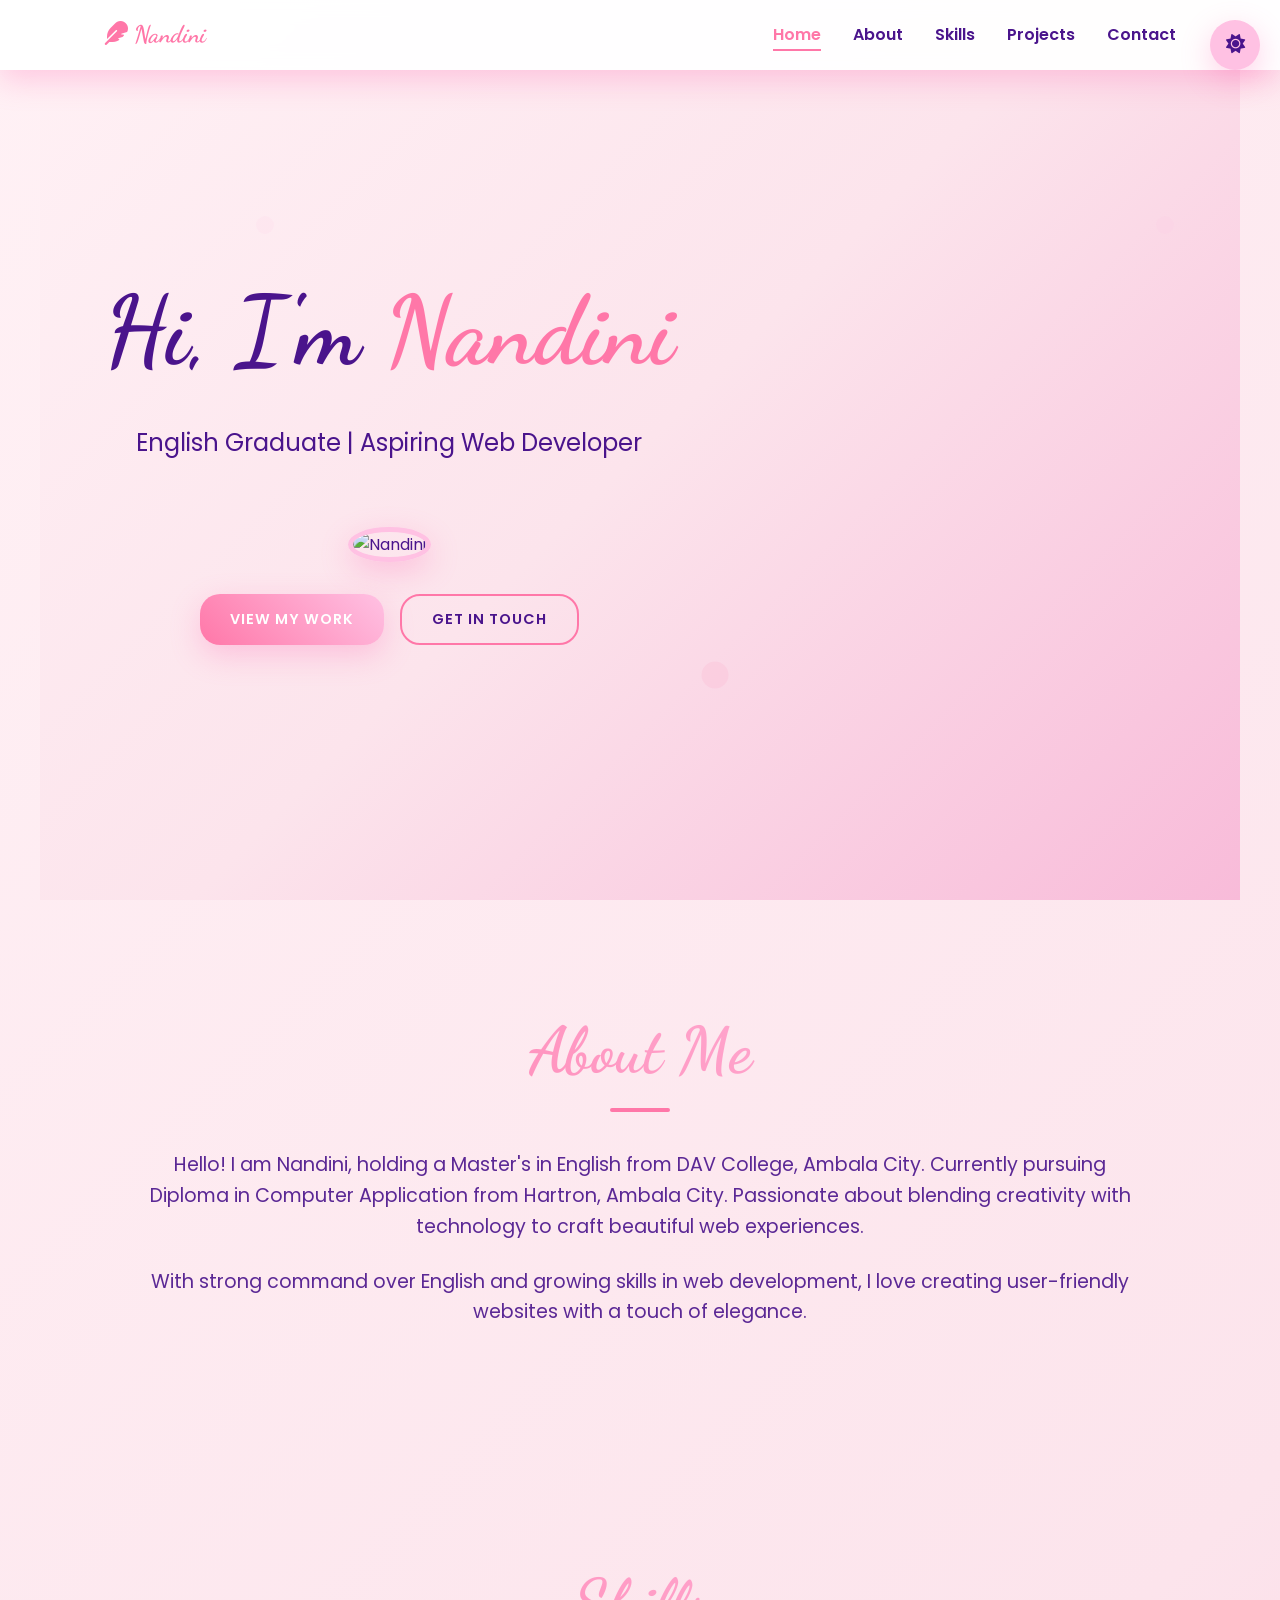
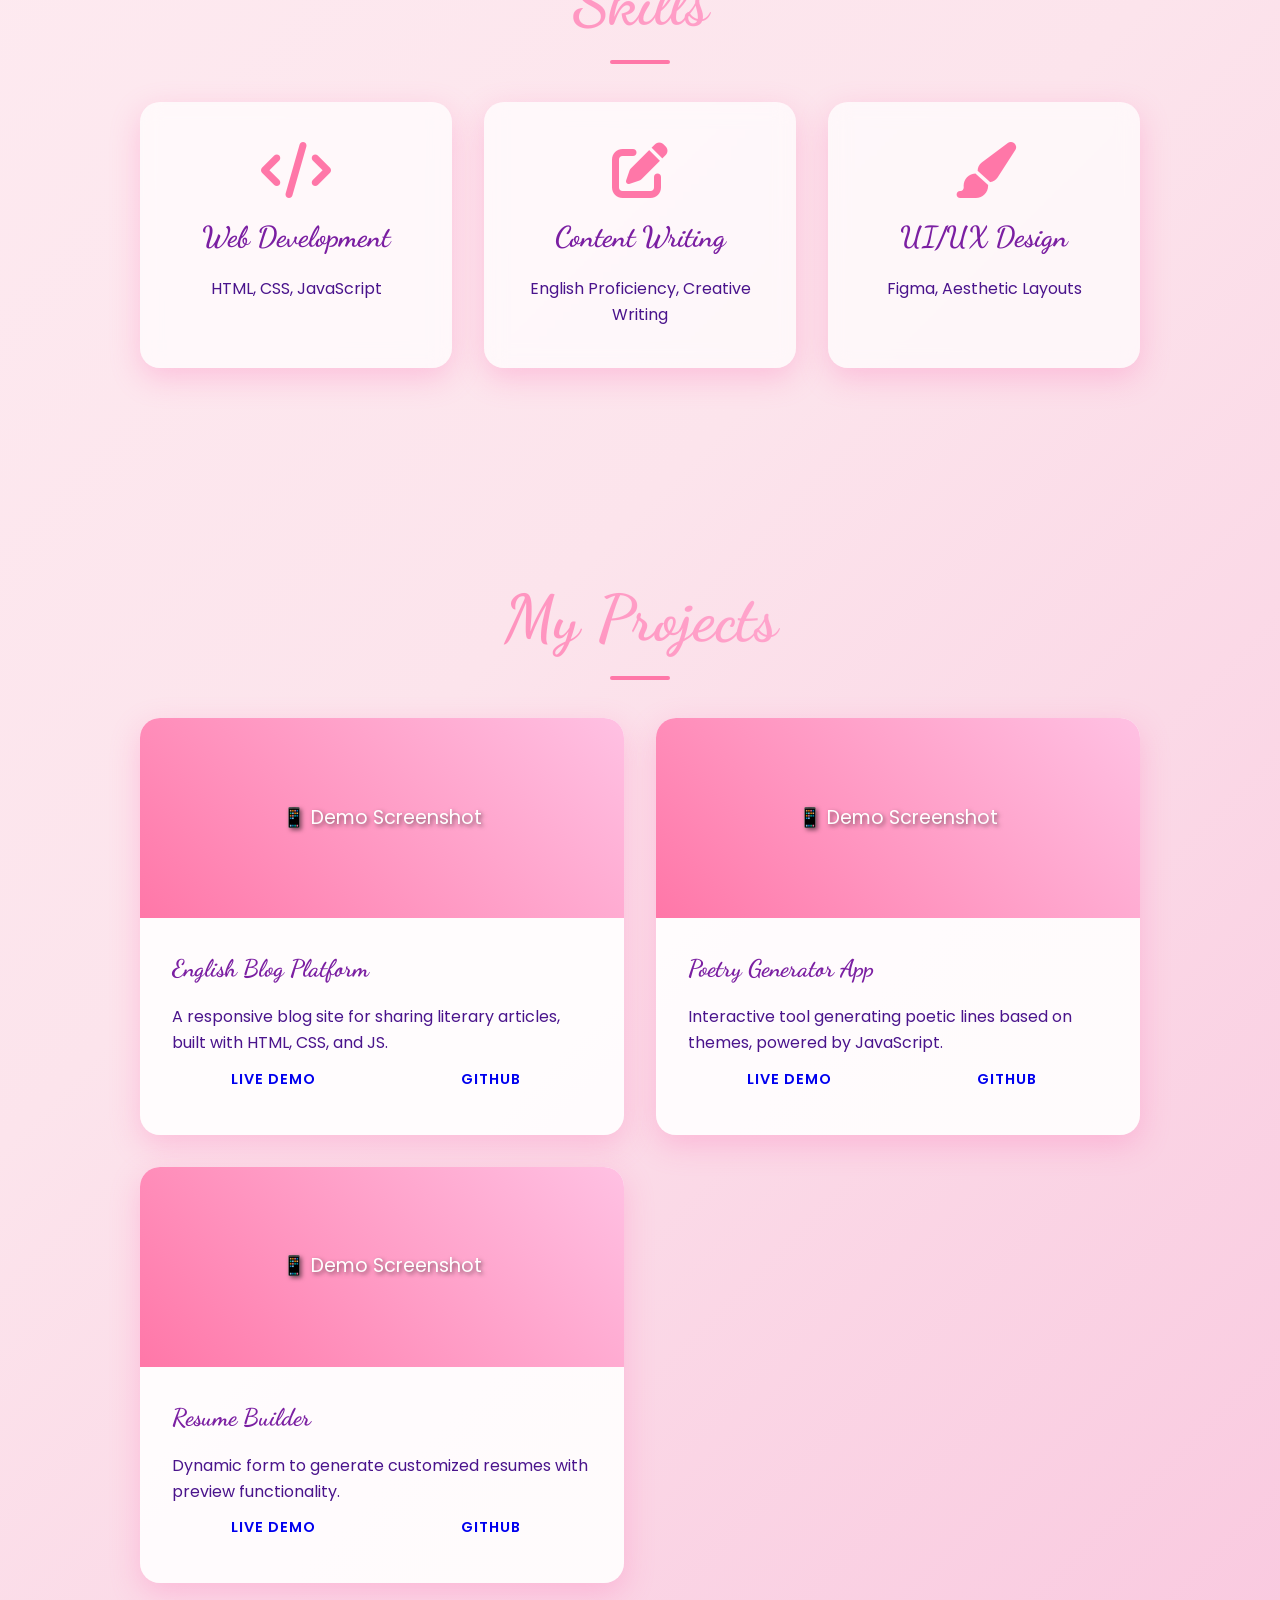
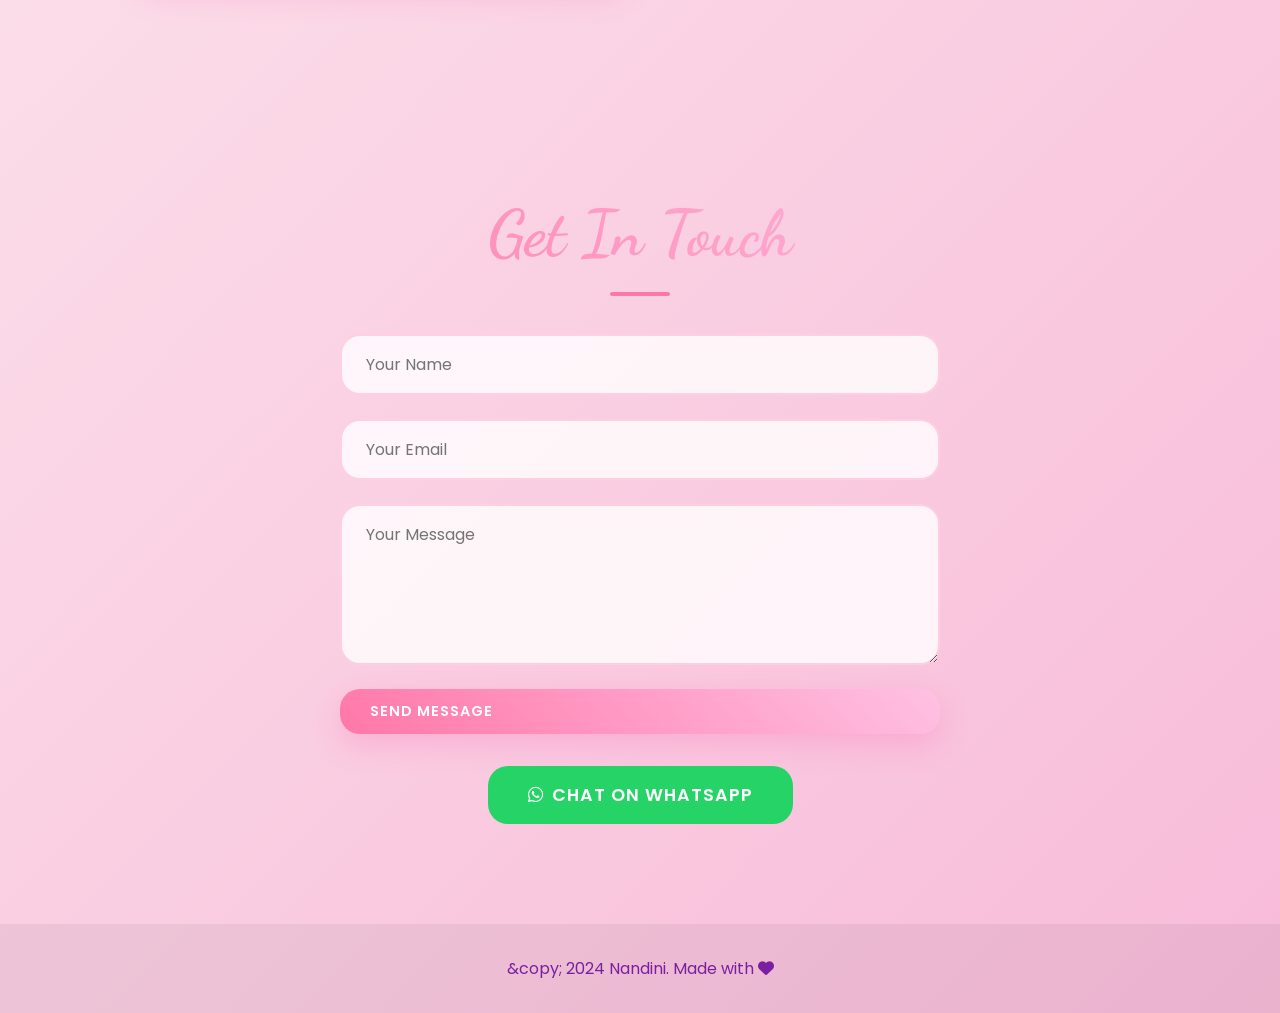
==== index.html @ 11a449a7 "Add files via upload" ====
<!DOCTYPE html>
<html lang="en">
<head>
    <meta charset="UTF-8">
    <meta name="viewport" content="width=device-width, initial-scale=1.0">
    <title>Nandini - Professional Portfolio</title>
    <link rel="stylesheet" href="style.css">
    <link href="https://fonts.googleapis.com/css2?family=Dancing+Script:wght@400;700&amp;family=Poppins:wght@300;400;600&amp;display=swap" rel="stylesheet">
    <link rel="stylesheet" href="https://cdnjs.cloudflare.com/ajax/libs/font-awesome/6.4.0/css/all.min.css">
</head>
<body>
    <!-- Theme Toggle Button -->
    <button id="theme-toggle" class="theme-toggle" title="Toggle Theme">
        <i class="fas fa-sun"></i>
    </button>

    <!-- Navbar -->
    <nav class="navbar">
        <div class="nav-container">
            <div class="logo">
                <h2><i class="fas fa-feather"></i> Nandini</h2>
            </div>
            <ul class="nav-menu">
                <li><a href="#home">Home</a></li>
                <li><a href="#about">About</a></li>
                <li><a href="#skills">Skills</a></li>
                <li><a href="#projects">Projects</a></li>
                <li><a href="#contact">Contact</a></li>
            </ul>
            <div class="hamburger">
                <span></span>
                <span></span>
                <span></span>
            </div>
        </div>
    </nav>

    <!-- Home Section -->
    <section id="home" class="section hero">
        <div class="hero-content">
            <h1>Hi, I'm <span class="highlight">Nandini</span></h1>
            <p class="subtitle">English Graduate | Aspiring Web Developer</p>
            <img src="https://images.unsplash.com/photo-1494790108755-2616b612b786?w=400&amp;fit=crop&amp;crop=face" alt="Nandini" class="profile-img">
            <div class="cta-buttons">
                <a href="#projects" class="btn primary">View My Work</a>
                <a href="#contact" class="btn secondary">Get In Touch</a>
            </div>
        </div>
    </section>

    <!-- About Section -->
    <section id="about" class="section">
        <h2 class="section-title">About Me</h2>
        <div class="about-content">
            <p>Hello! I am Nandini, holding a Master's in English from DAV College, Ambala City. Currently pursuing Diploma in Computer Application from Hartron, Ambala City. Passionate about blending creativity with technology to craft beautiful web experiences.</p>
            <p>With strong command over English and growing skills in web development, I love creating user-friendly websites with a touch of elegance.</p>
        </div>
    </section>

    <!-- Skills Section -->
    <section id="skills" class="section">
        <h2 class="section-title">Skills</h2>
        <div class="skills-grid">
            <div class="skill-card">
                <i class="fas fa-code"></i>
                <h3>Web Development</h3>
                <p>HTML, CSS, JavaScript</p>
            </div>
            <div class="skill-card">
                <i class="fas fa-edit"></i>
                <h3>Content Writing</h3>
                <p>English Proficiency, Creative Writing</p>
            </div>
            <div class="skill-card">
                <i class="fas fa-paint-brush"></i>
                <h3>UI/UX Design</h3>
                <p>Figma, Aesthetic Layouts</p>
            </div>
        </div>
    </section>

    <!-- Projects Section -->
    <section id="projects" class="section">
        <h2 class="section-title">My Projects</h2>
        <div class="projects-grid">
            <div class="project-card">
                <div class="project-img"></div>
                <div class="project-info">
                    <h3>English Blog Platform</h3>
                    <p>A responsive blog site for sharing literary articles, built with HTML, CSS, and JS.</p>
                    <div class="project-links">
                        <a href="#" class="btn demo-btn">Live Demo</a>
                        <a href="#" class="btn">GitHub</a>
                    </div>
                </div>
            </div>
            <!-- Blog Modal -->
            <div id="blog-modal" class="project-modal">
                <div class="modal-content">
                    <button class="close-modal">&times;</button>
                    <h3>English Blog Platform Demo</h3>
                    <p>Click to toggle blog posts:</p>
                    <button class="btn toggle-posts">Toggle Posts</button>
                    <ul class="posts-list">
                        <li><strong>Post 1:</strong> The Beauty of Words - Exploring literary landscapes.</li>
                        <li><strong>Post 2:</strong> Digital Poetry - Where tech meets verse.</li>
                        <li><strong>Post 3:</strong> Writing Tips for Beginners.</li>
                    </ul>
                </div>
            </div>

            <div class="project-card">
                <div class="project-img"></div>
                <div class="project-info">
                    <h3>Poetry Generator App</h3>
                    <p>Interactive tool generating poetic lines based on themes, powered by JavaScript.</p>
                    <div class="project-links">
                        <a href="#" class="btn demo-btn">Live Demo</a>
                        <a href="#" class="btn">GitHub</a>
                    </div>
                </div>
            </div>
            <!-- Poetry Modal -->
            <div id="poetry-modal" class="project-modal">
                <div class="modal-content">
                    <button class="close-modal">&times;</button>
                    <h3>Poetry Generator</h3>
                    <p>Click to generate a poem:</p>
                    <button class="btn generate-btn">Generate Poem</button>
                    <div class="generated-poem">Click generate to see magic!</div>
                </div>
            </div>

            <div class="project-card">
                <div class="project-img"></div>
                <div class="project-info">
                    <h3>Resume Builder</h3>
                    <p>Dynamic form to generate customized resumes with preview functionality.</p>
                    <div class="project-links">
                        <a href="#" class="btn demo-btn">Live Demo</a>
                        <a href="#" class="btn">GitHub</a>
                    </div>
                </div>
            </div>
            <!-- Resume Modal -->
            <div id="resume-modal" class="project-modal">
                <div class="modal-content">
                    <button class="close-modal">&times;</button>
                    <h3>Resume Builder Demo</h3>
                    <p>Fill form and preview:</p>
                    <div class="resume-form">
                        <input type="text" class="resume-name" placeholder="Your Name">
                        <textarea class="resume-skills" placeholder="Your Skills"></textarea>
                        <button class="btn preview-btn">Preview Resume</button>
                    </div>
                    <div class="resume-preview">Preview appears here...</div>
                </div>
            </div>
        </div>
    </section>

    <!-- Contact Section -->
    <section id="contact" class="section">
        <h2 class="section-title">Get In Touch</h2>
        <form class="contact-form">
            <input type="text" placeholder="Your Name" required>
            <input type="email" placeholder="Your Email" required>
            <textarea placeholder="Your Message" rows="5" required></textarea>
            <button type="submit" class="btn primary">Send Message</button>
        </form>
        <div class="whatsapp-btn">
            <a href="https://wa.me/+919876543210?text=Hi%20Nandini!%20I%27m%20interested%20in%20your%20portfolio." target="_blank" class="btn whatsapp">
                <i class="fab fa-whatsapp"></i> Chat on WhatsApp
            </a>
        </div>
    </section>

    <!-- Footer -->
    <footer>
        <p>&amp;copy; 2024 Nandini. Made with <i class="fas fa-heart"></i></p>
    </footer>

    <script src="script.js"></script>
</body>
</html>
---- style.css ----
:root {
  /* Light Girlish Theme */
  --bg-primary: linear-gradient(135deg, #fff1f5 0%, #fce4ec 50%, #f8bbd9 100%);
  --bg-secondary: #fef5f9;
  --text-primary: #4a148c;
  --text-secondary: #7b1fa2;
  --accent-primary: #ff77a8;
  --accent-secondary: #ffc1e3;
  --shadow: 0 10px 30px rgba(255, 105, 180, 0.3);
  --border-radius: 20px;
  --font-heading: 'Dancing Script', cursive;
  --font-body: 'Poppins', sans-serif;
}

[data-theme="dark"] {
  /* Dark Girlish Theme */
  --bg-primary: linear-gradient(135deg, #2d1b69 0%, #4a235a 50%, #6a1b9a 100%);
  --bg-secondary: #3f2a56;
  --text-primary: #e1bee7;
  --text-secondary: #f3e5f5;
  --accent-primary: #ff77a8;
  --accent-secondary: #ffb3d1;
  --shadow: 0 10px 30px rgba(255, 105, 180, 0.4);
}

* {
  margin: 0;
  padding: 0;
  box-sizing: border-box;
}

body {
  font-family: var(--font-body);
  line-height: 1.6;
  color: var(--text-primary);
  background: var(--bg-primary);
  overflow-x: hidden;
  transition: all 0.4s ease;
}

.section {
  padding: 100px 5%;
  max-width: 1200px;
  margin: 0 auto;
  position: relative;
}

.section-title {
  font-family: var(--font-heading);
  font-size: clamp(2.5rem, 5vw, 4rem);
  text-align: center;
  margin-bottom: 3rem;
  background: linear-gradient(45deg, var(--accent-primary), var(--accent-secondary));
  -webkit-background-clip: text;
  -webkit-text-fill-color: transparent;
  background-clip: text;
  position: relative;
}

.section-title::after {
  content: '';
  position: absolute;
  bottom: -10px;
  left: 50%;
  transform: translateX(-50%);
  width: 60px;
  height: 4px;
  background: var(--accent-primary);
  border-radius: 2px;
}

/* Navbar */
.navbar {
  position: fixed;
  top: 0;
  width: 100%;
  background: rgba(255, 255, 255, 0.95);
  backdrop-filter: blur(10px);
  z-index: 1000;
  transition: all 0.3s ease;
  box-shadow: var(--shadow);
}

[data-theme="dark"] .navbar {
  background: rgba(47, 27, 105, 0.95);
}

.nav-container {
  max-width: 1200px;
  margin: 0 auto;
  padding: 1rem 5%;
  display: flex;
  justify-content: space-between;
  align-items: center;
}

.logo h2 {
  font-family: var(--font-heading);
  color: var(--accent-primary);
  cursor: pointer;
}

.nav-menu {
  display: flex;
  list-style: none;
  gap: 2rem;
}

.nav-menu a {
  text-decoration: none;
  color: var(--text-primary);
  font-weight: 600;
  position: relative;
  transition: color 0.3s ease;
}

.nav-menu a:hover,
.nav-menu a.active {
  color: var(--accent-primary);
}

.nav-menu a::after {
  content: '';
  position: absolute;
  bottom: -5px;
  left: 0;
  width: 0;
  height: 2px;
  background: var(--accent-primary);
  transition: width 0.3s ease;
}

.nav-menu a:hover::after,
.nav-menu a.active::after {
  width: 100%;
}

.hamburger {
  display: none;
  flex-direction: column;
  cursor: pointer;
}

.hamburger span {
  width: 25px;
  height: 3px;
  background: var(--text-primary);
  margin: 3px 0;
  transition: 0.3s;
}

/* Theme Toggle */
.theme-toggle {
  position: fixed;
  top: 20px;
  right: 20px;
  background: var(--accent-secondary);
  color: var(--text-primary);
  border: none;
  width: 50px;
  height: 50px;
  border-radius: 50%;
  cursor: pointer;
  z-index: 1001;
  box-shadow: var(--shadow);
  transition: all 0.3s ease;
  font-size: 1.2rem;
}

.theme-toggle:hover {
  transform: scale(1.1) rotate(180deg);
  background: var(--accent-primary);
}

/* Hero Section */
.hero {
  min-height: 100vh;
  display: flex;
  align-items: center;
  text-align: center;
  background: var(--bg-primary);
  position: relative;
  overflow: hidden;
}

.hero::before {
  content: '';
  position: absolute;
  top: 0;
  left: 0;
  right: 0;
  bottom: 0;
  background: url('data:image/svg+xml,<svg xmlns=\"http://www.w3.org/2000/svg\" viewBox=\"0 0 100 100\"><defs><pattern id=\"grain\" width=\"100\" height=\"100\" patternUnits=\"userSpaceOnUse\"><circle cx=\"25\" cy=\"25\" r=\"1\" fill=\"%23ffc1e3\" opacity=\"0.1\"/><circle cx=\"75\" cy=\"75\" r=\"1.5\" fill=\"%23ff77a8\" opacity=\"0.1\"/></pattern></defs><rect width=\"100\" height=\"100\" fill=\"url(%23grain)\"/></svg>');
  animation: float 20s ease-in-out infinite;
}

@keyframes float {
  0%, 100% { transform: translateY(0px); }
  50% { transform: translateY(-20px); }
}

.hero-content h1 {
  font-family: var(--font-heading);
  font-size: clamp(3rem, 8vw, 6rem);
  margin-bottom: 1rem;
  animation: fadeInUp 1s ease;
}

.highlight {
  color: var(--accent-primary);
}

.subtitle {
  font-size: 1.5rem;
  margin-bottom: 2rem;
  opacity: 0.9;
  animation: fadeInUp 1s ease 0.2s both;
}

.profile-img {
  width: 250px;
  height: 250px;
  border-radius: 50%;
  object-fit: cover;
  margin: 2rem auto;
  box-shadow: var(--shadow);
  border: 5px solid var(--accent-secondary);
  animation: bounceIn 1.5s ease;
}

@keyframes fadeInUp {
  from {
    opacity: 0;
    transform: translateY(30px);
  }
  to {
    opacity: 1;
    transform: translateY(0);
  }
}

@keyframes bounceIn {
  0% { transform: scale(0.3); opacity: 0; }
  50% { transform: scale(1.05); }
  70% { transform: scale(0.9); }
  100% { transform: scale(1); opacity: 1; }
}

.cta-buttons {
  display: flex;
  gap: 1rem;
  justify-content: center;
  flex-wrap: wrap;
  animation: fadeInUp 1s ease 0.4s both;
}

/* Buttons */
.btn {
  padding: 12px 30px;
  border: none;
  border-radius: var(--border-radius);
  font-family: var(--font-body);
  font-weight: 600;
  text-decoration: none;
  cursor: pointer;
  transition: all 0.3s ease;
  display: inline-flex;
  align-items: center;
  gap: 0.5rem;
  text-transform: uppercase;
  letter-spacing: 1px;
  font-size: 0.9rem;
}

.btn.primary {
  background: linear-gradient(45deg, var(--accent-primary), var(--accent-secondary));
  color: white;
  box-shadow: var(--shadow);
}

.btn.primary:hover {
  transform: translateY(-5px);
  box-shadow: 0 20px 40px rgba(255, 119, 168, 0.4);
}

.btn.secondary {
  background: transparent;
  color: var(--text-primary);
  border: 2px solid var(--accent-primary);
}

.btn.secondary:hover {
  background: var(--accent-primary);
  color: white;
}

.btn.whatsapp {
  background: #25D366;
  color: white;
  font-size: 1rem;
}

.btn.whatsapp:hover {
  background: #128C7E;
}

/* About & Other Sections */
.about-content,
.skills-grid,
.projects-grid {
  max-width: 1000px;
  margin: 0 auto;
}

.about-content p {
  font-size: 1.2rem;
  margin-bottom: 1.5rem;
  text-align: center;
  opacity: 0.9;
}

/* Skills */
.skills-grid {
  display: grid;
  grid-template-columns: repeat(auto-fit, minmax(300px, 1fr));
  gap: 2rem;
}

.skill-card {
  background: rgba(255, 255, 255, 0.7);
  backdrop-filter: blur(10px);
  padding: 2.5rem 2rem;
  border-radius: var(--border-radius);
  text-align: center;
  box-shadow: var(--shadow);
  transition: all 0.4s ease;
  position: relative;
  overflow: hidden;
}

[data-theme="dark"] .skill-card {
  background: rgba(255, 255, 255, 0.1);
}

.skill-card::before {
  content: '';
  position: absolute;
  top: 0;
  left: -100%;
  width: 100%;
  height: 100%;
  background: linear-gradient(90deg, transparent, rgba(255, 255, 255, 0.4), transparent);
  transition: left 0.5s;
}

.skill-card:hover::before {
  left: 100%;
}

.skill-card:hover {
  transform: translateY(-10px) scale(1.02);
}

.skill-card i {
  font-size: 3.5rem;
  color: var(--accent-primary);
  margin-bottom: 1rem;
}

.skill-card h3 {
  font-family: var(--font-heading);
  font-size: 1.8rem;
  margin-bottom: 1rem;
  color: var(--text-secondary);
}

/* Projects */
.projects-grid {
  display: grid;
  grid-template-columns: repeat(auto-fit, minmax(350px, 1fr));
  gap: 2rem;
}

.project-card {
  background: rgba(255, 255, 255, 0.9);
  border-radius: var(--border-radius);
  overflow: hidden;
  box-shadow: var(--shadow);
  transition: all 0.4s ease;
  display: flex;
  flex-direction: column;
}

[data-theme="dark"] .project-card {
  background: rgba(255, 255, 255, 0.15);
  border: 1px solid rgba(255, 255, 255, 0.2);
}

.project-card:hover {
  transform: translateY(-15px);
  box-shadow: 0 25px 50px rgba(0, 0, 0, 0.2);
}

.project-img {
  height: 200px;
  background: linear-gradient(45deg, var(--accent-primary), var(--accent-secondary));
  position: relative;
  display: flex;
  align-items: center;
  justify-content: center;
}

.project-img::before {
  content: '📱 Demo Screenshot';
  font-size: 1.2rem;
  color: white;
  text-shadow: 2px 2px 4px rgba(0,0,0,0.5);
}

.project-info {
  padding: 2rem;
  flex-grow: 1;
  display: flex;
  flex-direction: column;
}

.project-info h3 {
  font-family: var(--font-heading);
  font-size: 1.5rem;
  margin-bottom: 1rem;
  color: var(--text-secondary);
}

.project-links {
  margin-top: auto;
  display: flex;
  gap: 1rem;
  flex-wrap: wrap;
}

.project-links .btn {
  flex: 1;
  min-width: 100px;
  justify-content: center;
}

/* Contact */
.contact-form {
  max-width: 600px;
  margin: 0 auto 2rem;
  display: flex;
  flex-direction: column;
  gap: 1.5rem;
}

.contact-form input,
.contact-form textarea {
  padding: 1rem 1.5rem;
  border: 2px solid rgba(255, 119, 168, 0.3);
  border-radius: var(--border-radius);
  font-family: var(--font-body);
  font-size: 1rem;
  background: rgba(255, 255, 255, 0.8);
  transition: all 0.3s ease;
}

[data-theme="dark"] .contact-form input,
[data-theme="dark"] .contact-form textarea {
  background: rgba(255, 255, 255, 0.1);
  color: var(--text-primary);
  border-color: rgba(255, 119, 168, 0.5);
}

.contact-form input:focus,
.contact-form textarea:focus {
  outline: none;
  border-color: var(--accent-primary);
  box-shadow: 0 0 20px rgba(255, 119, 168, 0.3);
  transform: scale(1.02);
}

.whatsapp-btn {
  text-align: center;
}

.whatsapp-btn .btn {
  padding: 15px 40px;
  font-size: 1.1rem;
}

/* Footer */
footer {
  text-align: center;
  padding: 2rem;
  background: rgba(0, 0, 0, 0.05);
  color: var(--text-secondary);
}

[data-theme="dark"] footer {
  background: rgba(0, 0, 0, 0.2);
}

/* Animations on Scroll */
.fade-in {
  opacity: 0;
  transform: translateY(50px);
  transition: all 0.8s ease;
}

.fade-in.visible {
  opacity: 1;
  transform: translateY(0);
}

/* Responsive */
@media (max-width: 768px) {
  .hamburger {
    display: flex;
  }

  .nav-menu {
    position: fixed;
    left: -100%;
    top: 70px;
    flex-direction: column;
    background: var(--bg-secondary);
    width: 100%;
    text-align: center;
    transition: 0.3s;
    box-shadow: var(--shadow);
    padding: 2rem 0;
  }

  .nav-menu.active {
    left: 0;
  }

  .nav-menu li {
    margin: 1rem 0;
  }

  .cta-buttons {
    flex-direction: column;
    align-items: center;
  }

  .profile-img {
    width: 200px;
    height: 200px;
  }

  .section {
    padding: 80px 5%;
  }

  .projects-grid,
  .skills-grid {
    grid-template-columns: 1fr;
  }

  .project-links {
    flex-direction: column;
  }
}

/* Floating Hearts Animation */
@keyframes floatHeart {
  0% {
    transform: translateY(100vh) rotate(0deg);
    opacity: 1;
  }
  100% {
    transform: translateY(-100px) rotate(360deg);
    opacity: 0;
  }
}

/* Project Modals */
.project-modal {
  display: none;
  position: fixed;
  top: 0;
  left: 0;
  width: 100%;
  height: 100%;
  background: rgba(0, 0, 0, 0.8);
  z-index: 2000;
  align-items: center;
  justify-content: center;
  backdrop-filter: blur(5px);
}

.modal-content {
  background: rgba(255, 255, 255, 0.95);
  backdrop-filter: blur(20px);
  border-radius: var(--border-radius);
  padding: 2rem;
  max-width: 600px;
  max-height: 80vh;
  overflow-y: auto;
  box-shadow: var(--shadow);
  position: relative;
  animation: modalPop 0.3s ease;
}

[data-theme="dark"] .modal-content {
  background: rgba(255, 255, 255, 0.15);
  border: 1px solid rgba(255, 255, 255, 0.3);
}

.close-modal {
  position: absolute;
  top: 1rem;
  right: 1.5rem;
  background: none;
  border: none;
  font-size: 2rem;
  color: var(--text-secondary);
  cursor: pointer;
  width: 40px;
  height: 40px;
  display: flex;
  align-items: center;
  justify-content: center;
  border-radius: 50%;
  transition: all 0.3s ease;
}

.close-modal:hover {
  background: var(--accent-primary);
  color: white;
  transform: rotate(90deg);
}

@keyframes modalPop {
  from { transform: scale(0.7); opacity: 0; }
  to { transform: scale(1); opacity: 1; }
}

.posts-list {
  max-height: 0;
  overflow: hidden;
  transition: max-height 0.5s ease;
}

.posts-list.active {
  max-height: 500px;
}

.posts-list li {
  padding: 1rem;
  margin: 0.5rem 0;
  background: rgba(255, 119, 168, 0.1);
  border-radius: 10px;
  list-style: none;
}

.generate-btn, .preview-btn, .toggle-posts {
  margin-top: 1rem;
  width: 100%;
}

.generated-poem, .resume-preview {
  background: rgba(255, 182, 209, 0.3);
  padding: 1.5rem;
  border-radius: 15px;
  margin-top: 1rem;
  white-space: pre-line;
  font-style: italic;
  min-height: 100px;
}

.resume-form {
  display: flex;
  flex-direction: column;
  gap: 1rem;
}

.resume-form input, .resume-form textarea {
  padding: 0.8rem;
  border: 2px solid var(--accent-secondary);
  border-radius: 10px;
  font-family: var(--font-body);
}

/* Scoped Hearts */
.heart {
  position: absolute;
  bottom: 20%;
  color: var(--accent-primary);
  font-size: 20px;
  animation: floatHeart 6s linear infinite;
  pointer-events: none;
  z-index: 10;
}
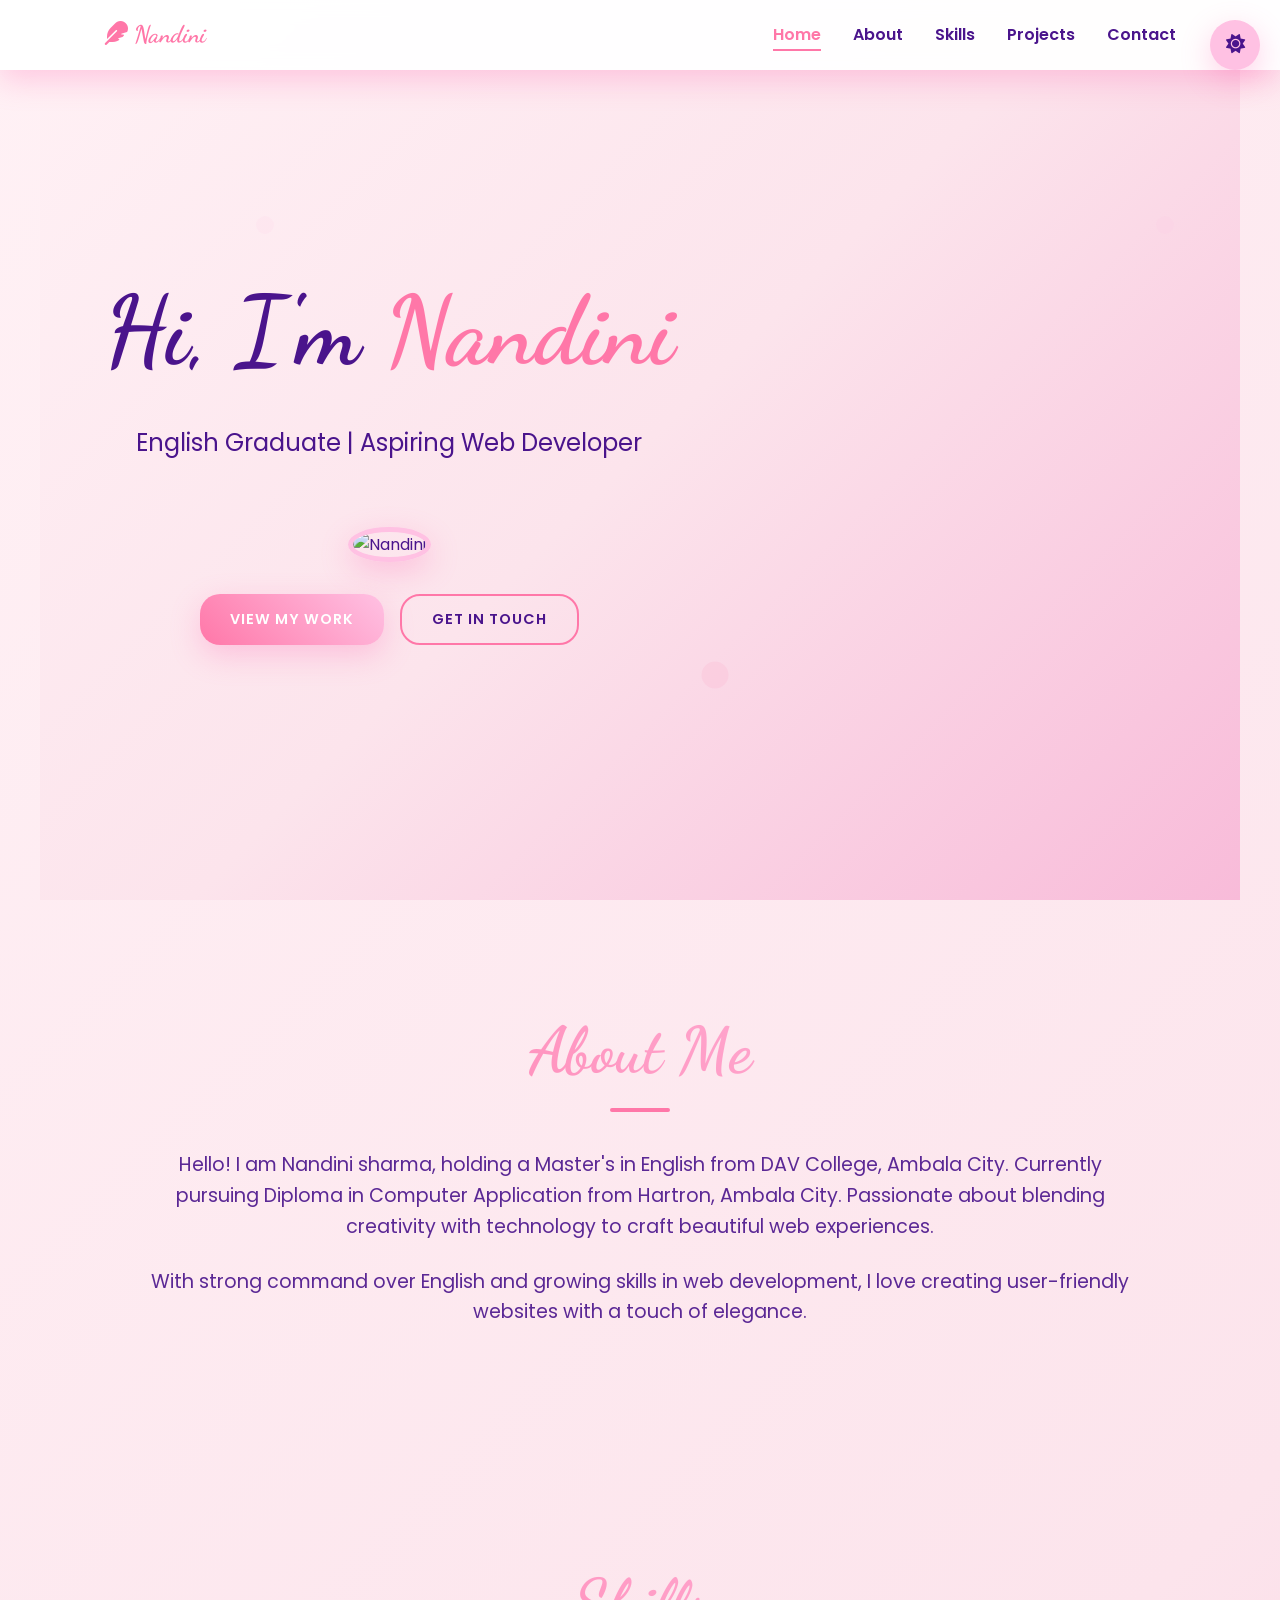
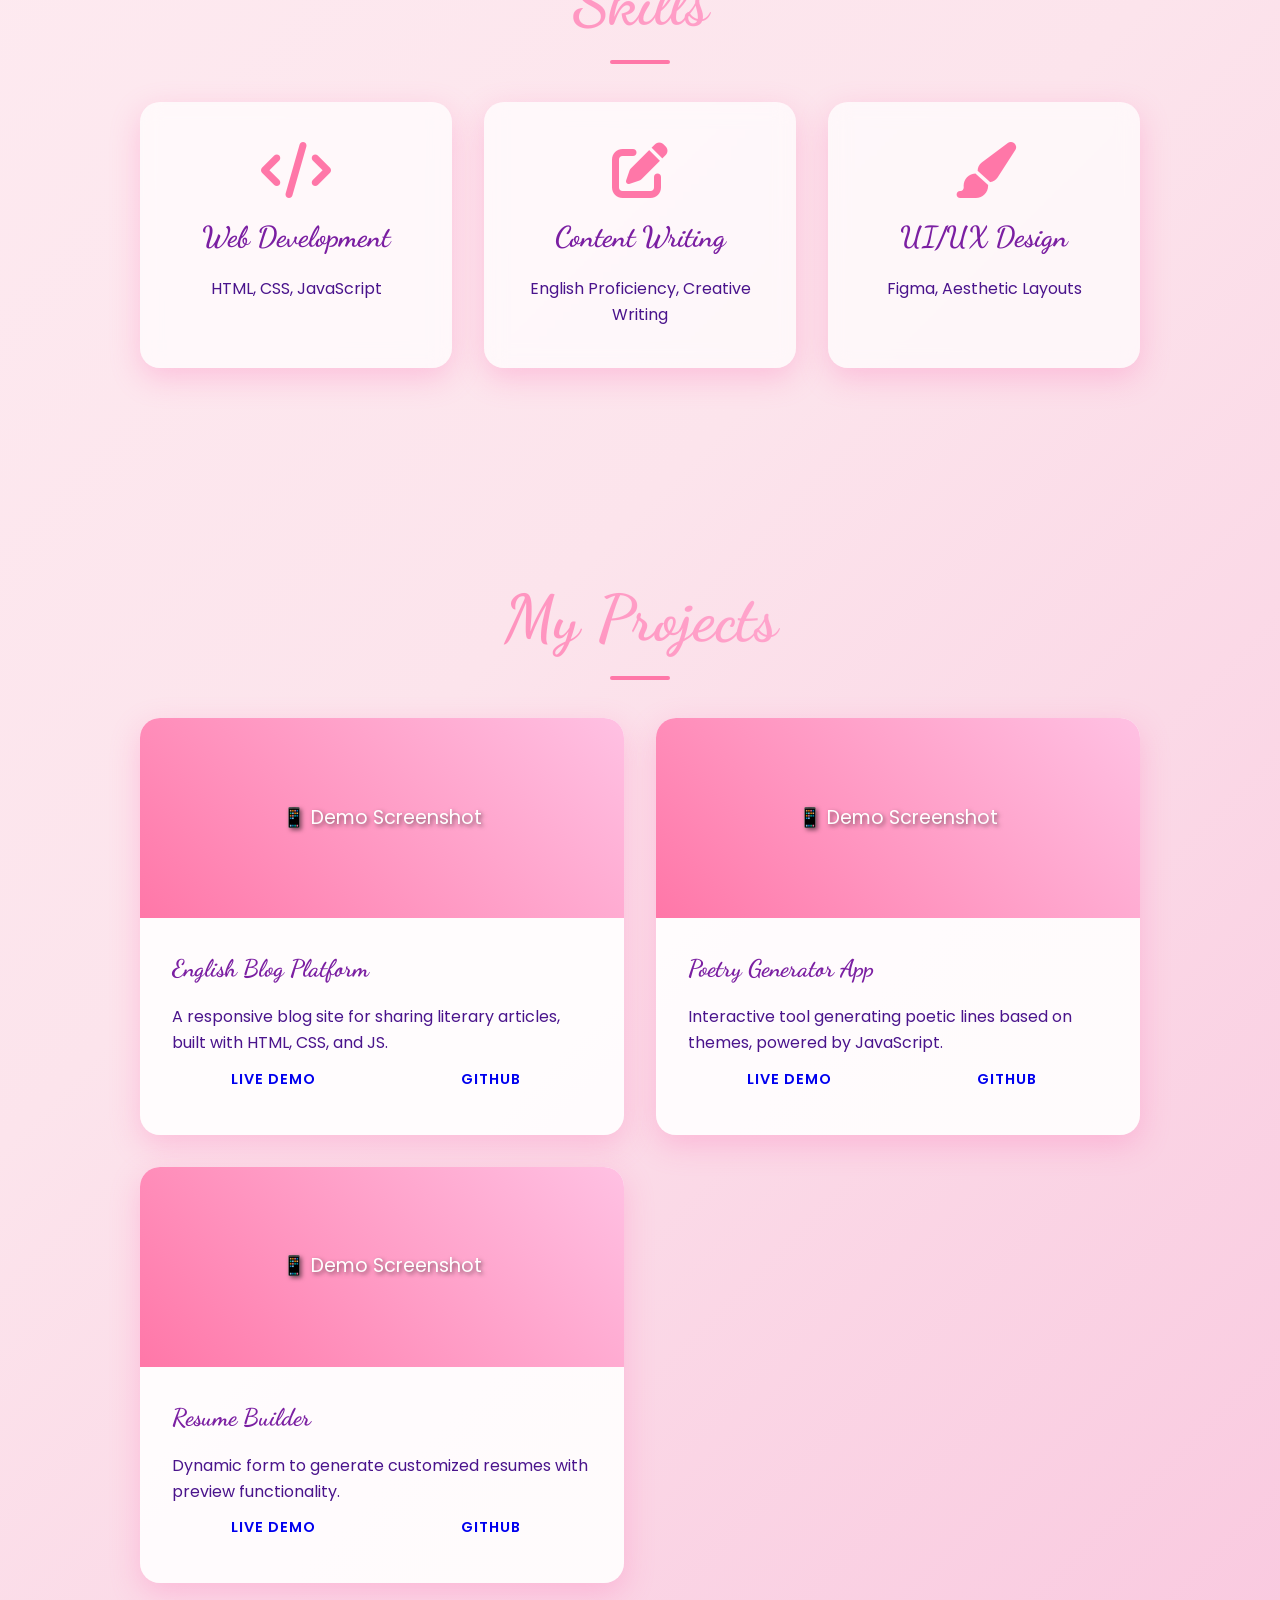
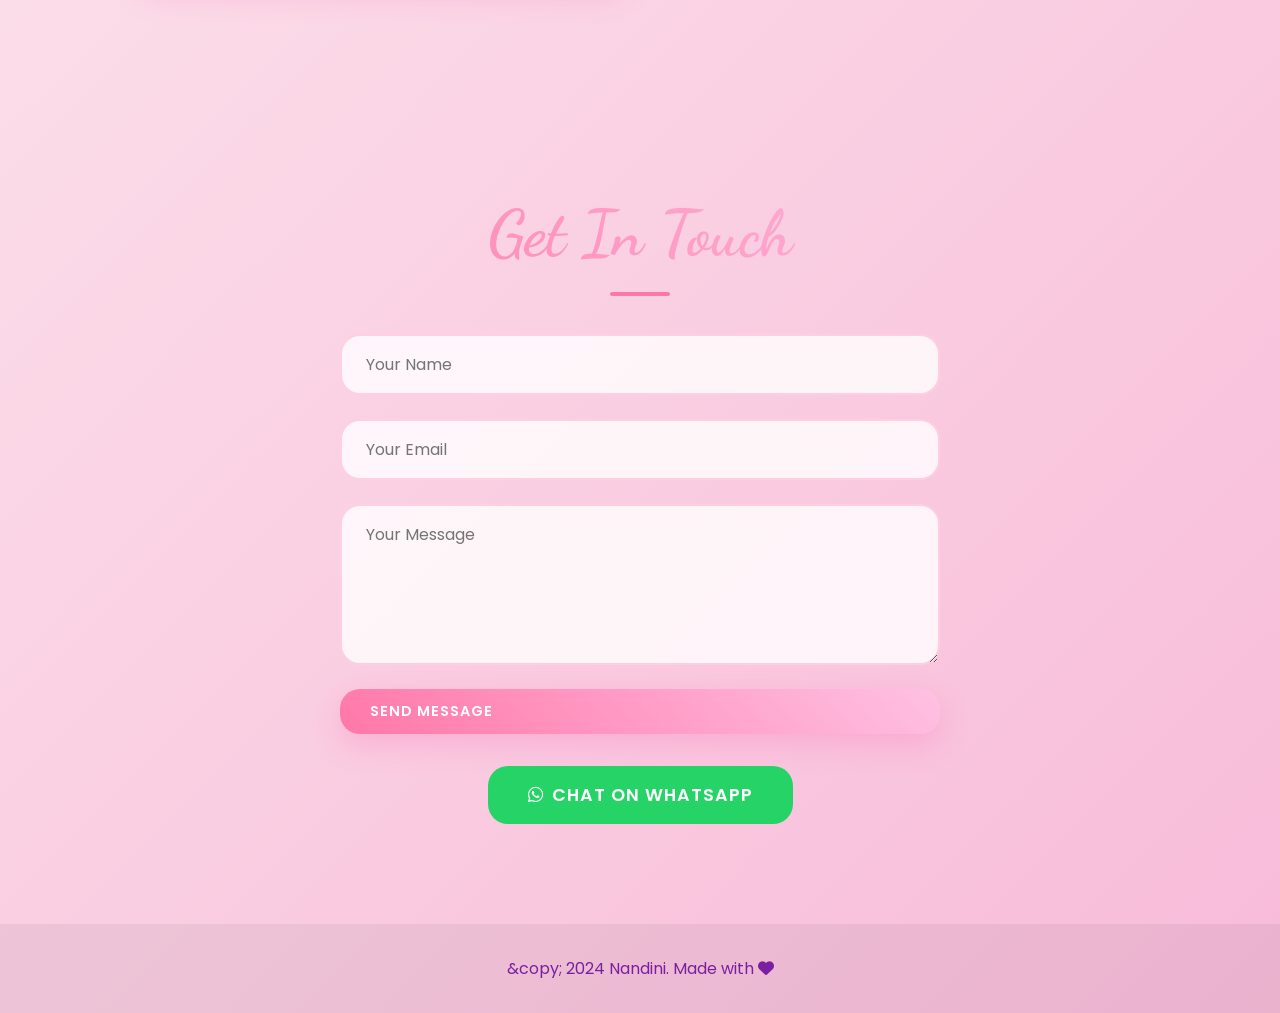
==== commit 4b740dc7: "Update index.html" ====
--- a/index.html
+++ b/index.html
@@ -52,7 +52,7 @@
     <section id="about" class="section">
         <h2 class="section-title">About Me</h2>
         <div class="about-content">
-            <p>Hello! I am Nandini, holding a Master's in English from DAV College, Ambala City. Currently pursuing Diploma in Computer Application from Hartron, Ambala City. Passionate about blending creativity with technology to craft beautiful web experiences.</p>
+            <p>Hello! I am Nandini sharma, holding a Master's in English from DAV College, Ambala City. Currently pursuing Diploma in Computer Application from Hartron, Ambala City. Passionate about blending creativity with technology to craft beautiful web experiences.</p>
             <p>With strong command over English and growing skills in web development, I love creating user-friendly websites with a touch of elegance.</p>
         </div>
     </section>
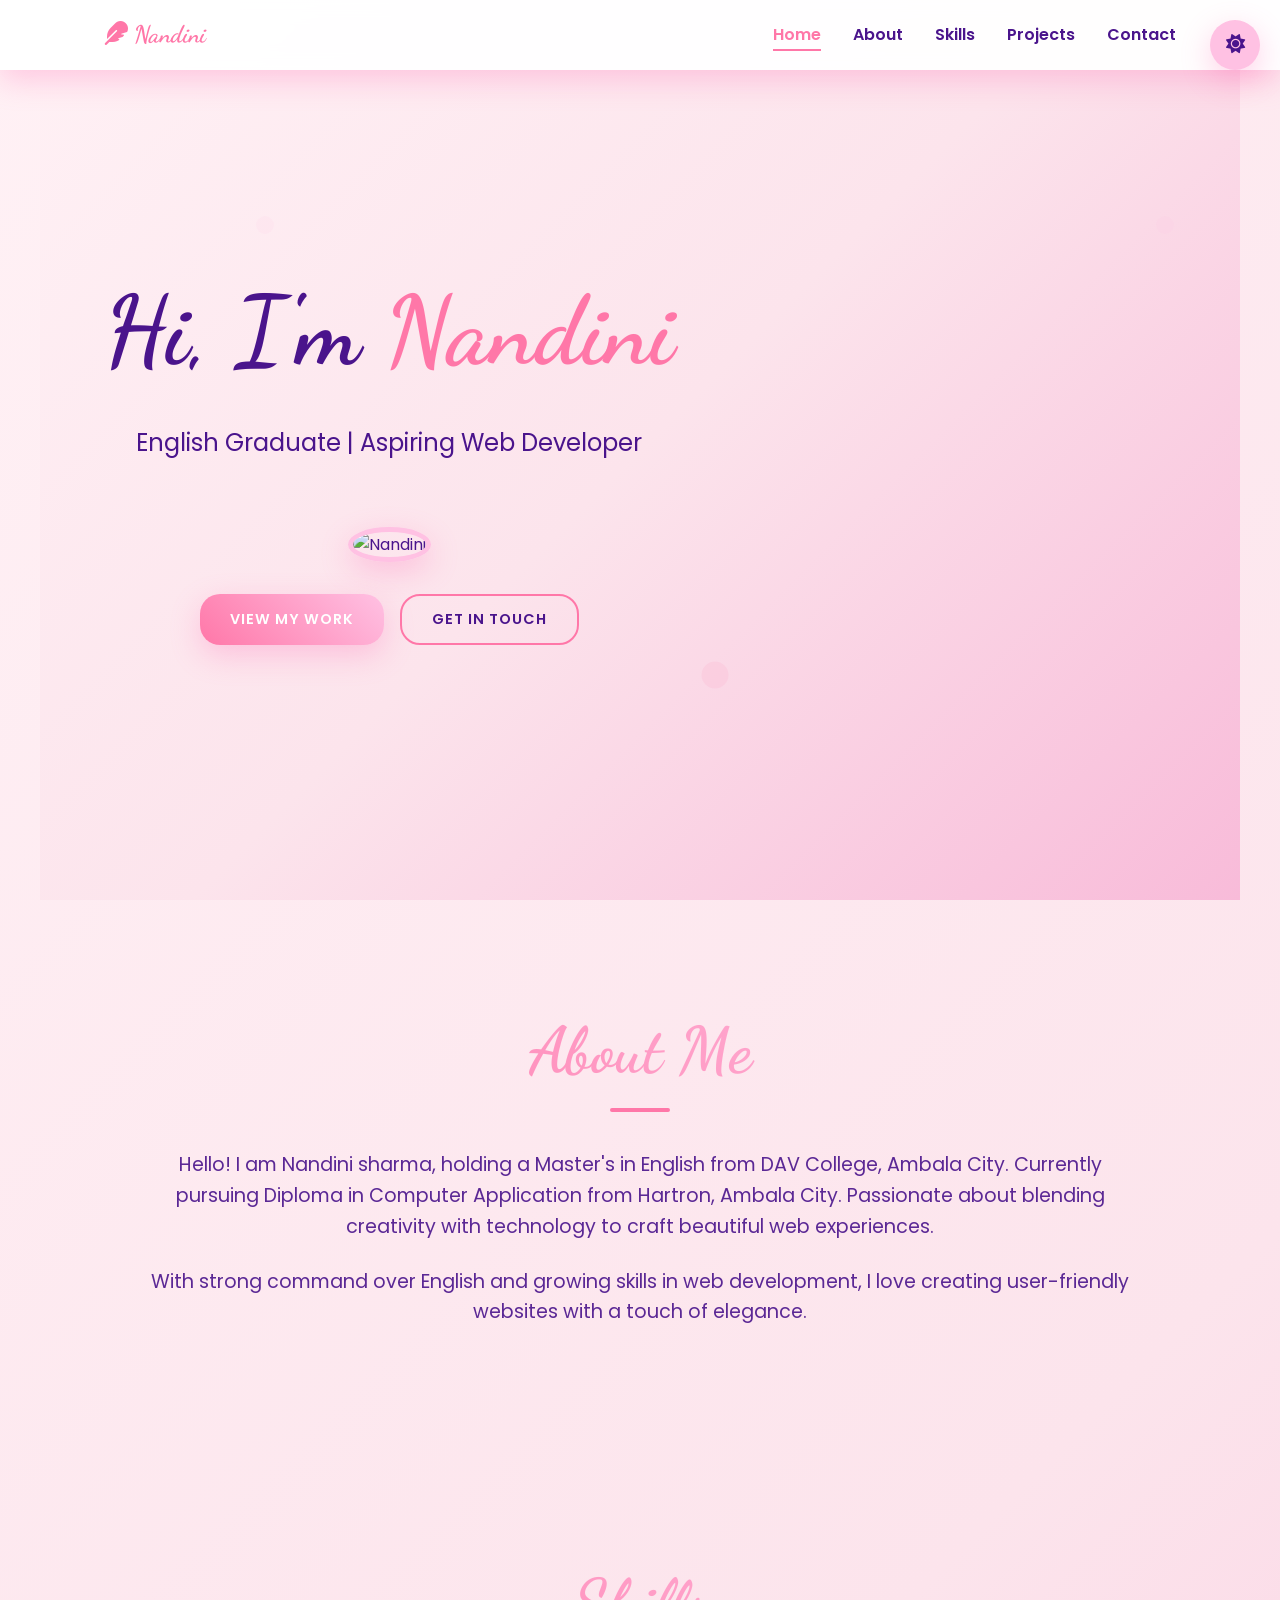
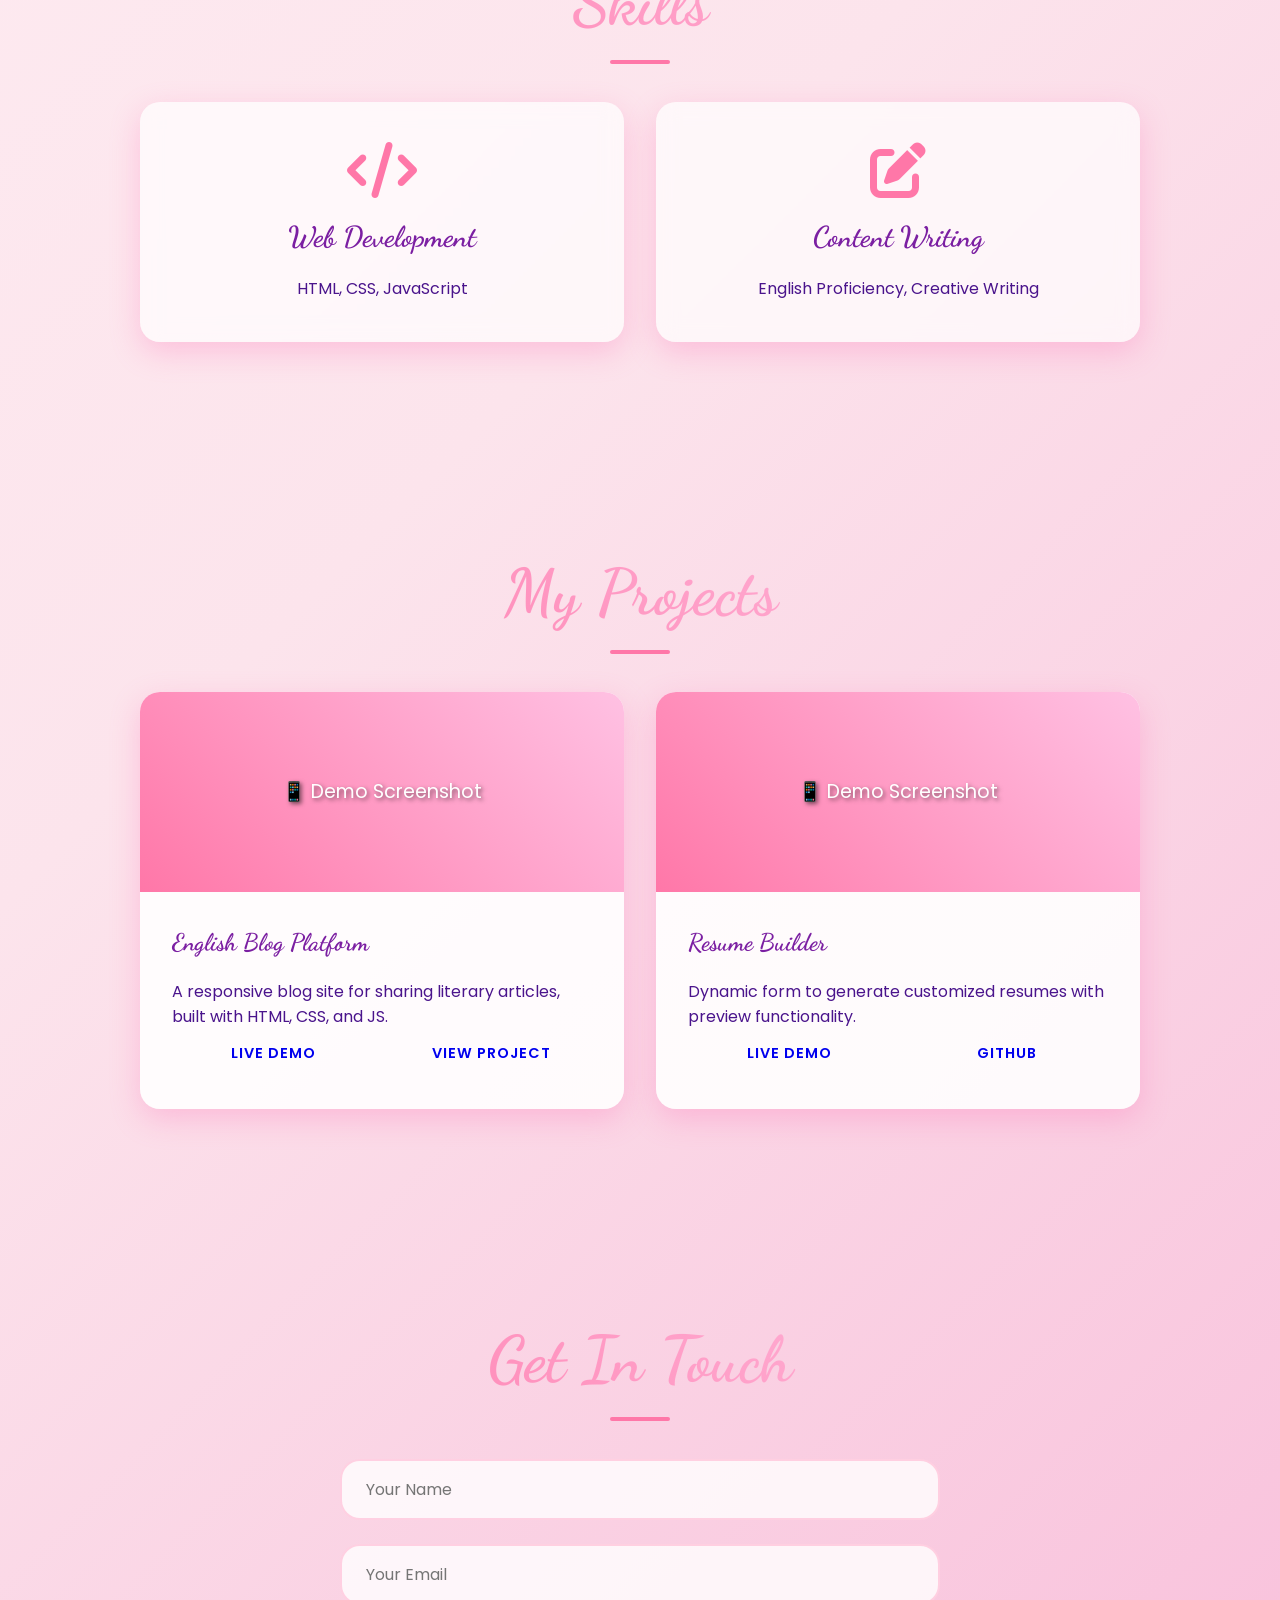
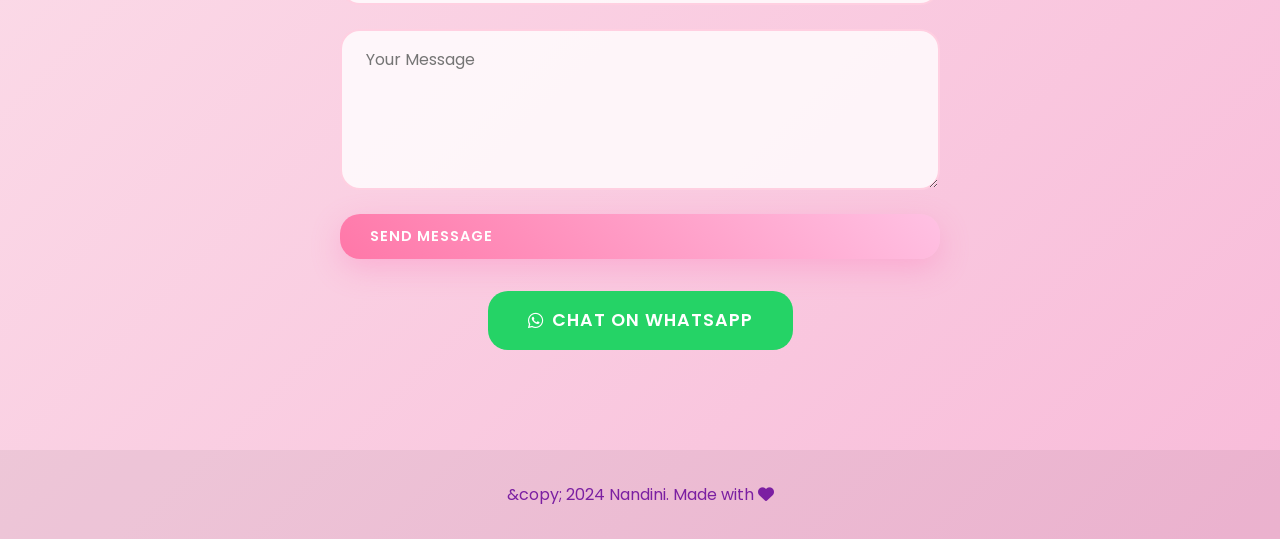
==== commit c8aa84f9: "Update index.html" ====
--- a/index.html
+++ b/index.html
@@ -71,11 +71,7 @@
                 <h3>Content Writing</h3>
                 <p>English Proficiency, Creative Writing</p>
             </div>
-            <div class="skill-card">
-                <i class="fas fa-paint-brush"></i>
-                <h3>UI/UX Design</h3>
-                <p>Figma, Aesthetic Layouts</p>
-            </div>
+            
         </div>
     </section>
 
@@ -89,37 +85,17 @@
                     <h3>English Blog Platform</h3>
                     <p>A responsive blog site for sharing literary articles, built with HTML, CSS, and JS.</p>
                     <div class="project-links">
-                        <a href="#" class="btn demo-btn">Live Demo</a>
-                        <a href="#" class="btn">GitHub</a>
+                        <a href="project.html" class="btn demo-btn">Live Demo</a>
+                        <a href="project.html" class="btn">view project</a>
                     </div>
                 </div>
             </div>
             <!-- Blog Modal -->
-            <div id="blog-modal" class="project-modal">
-                <div class="modal-content">
-                    <button class="close-modal">&times;</button>
-                    <h3>English Blog Platform Demo</h3>
-                    <p>Click to toggle blog posts:</p>
-                    <button class="btn toggle-posts">Toggle Posts</button>
-                    <ul class="posts-list">
-                        <li><strong>Post 1:</strong> The Beauty of Words - Exploring literary landscapes.</li>
-                        <li><strong>Post 2:</strong> Digital Poetry - Where tech meets verse.</li>
-                        <li><strong>Post 3:</strong> Writing Tips for Beginners.</li>
-                    </ul>
-                </div>
-            </div>
+            
+        
 
-            <div class="project-card">
-                <div class="project-img"></div>
-                <div class="project-info">
-                    <h3>Poetry Generator App</h3>
-                    <p>Interactive tool generating poetic lines based on themes, powered by JavaScript.</p>
-                    <div class="project-links">
-                        <a href="#" class="btn demo-btn">Live Demo</a>
-                        <a href="#" class="btn">GitHub</a>
-                    </div>
-                </div>
-            </div>
+            
+        
             <!-- Poetry Modal -->
             <div id="poetry-modal" class="project-modal">
                 <div class="modal-content">
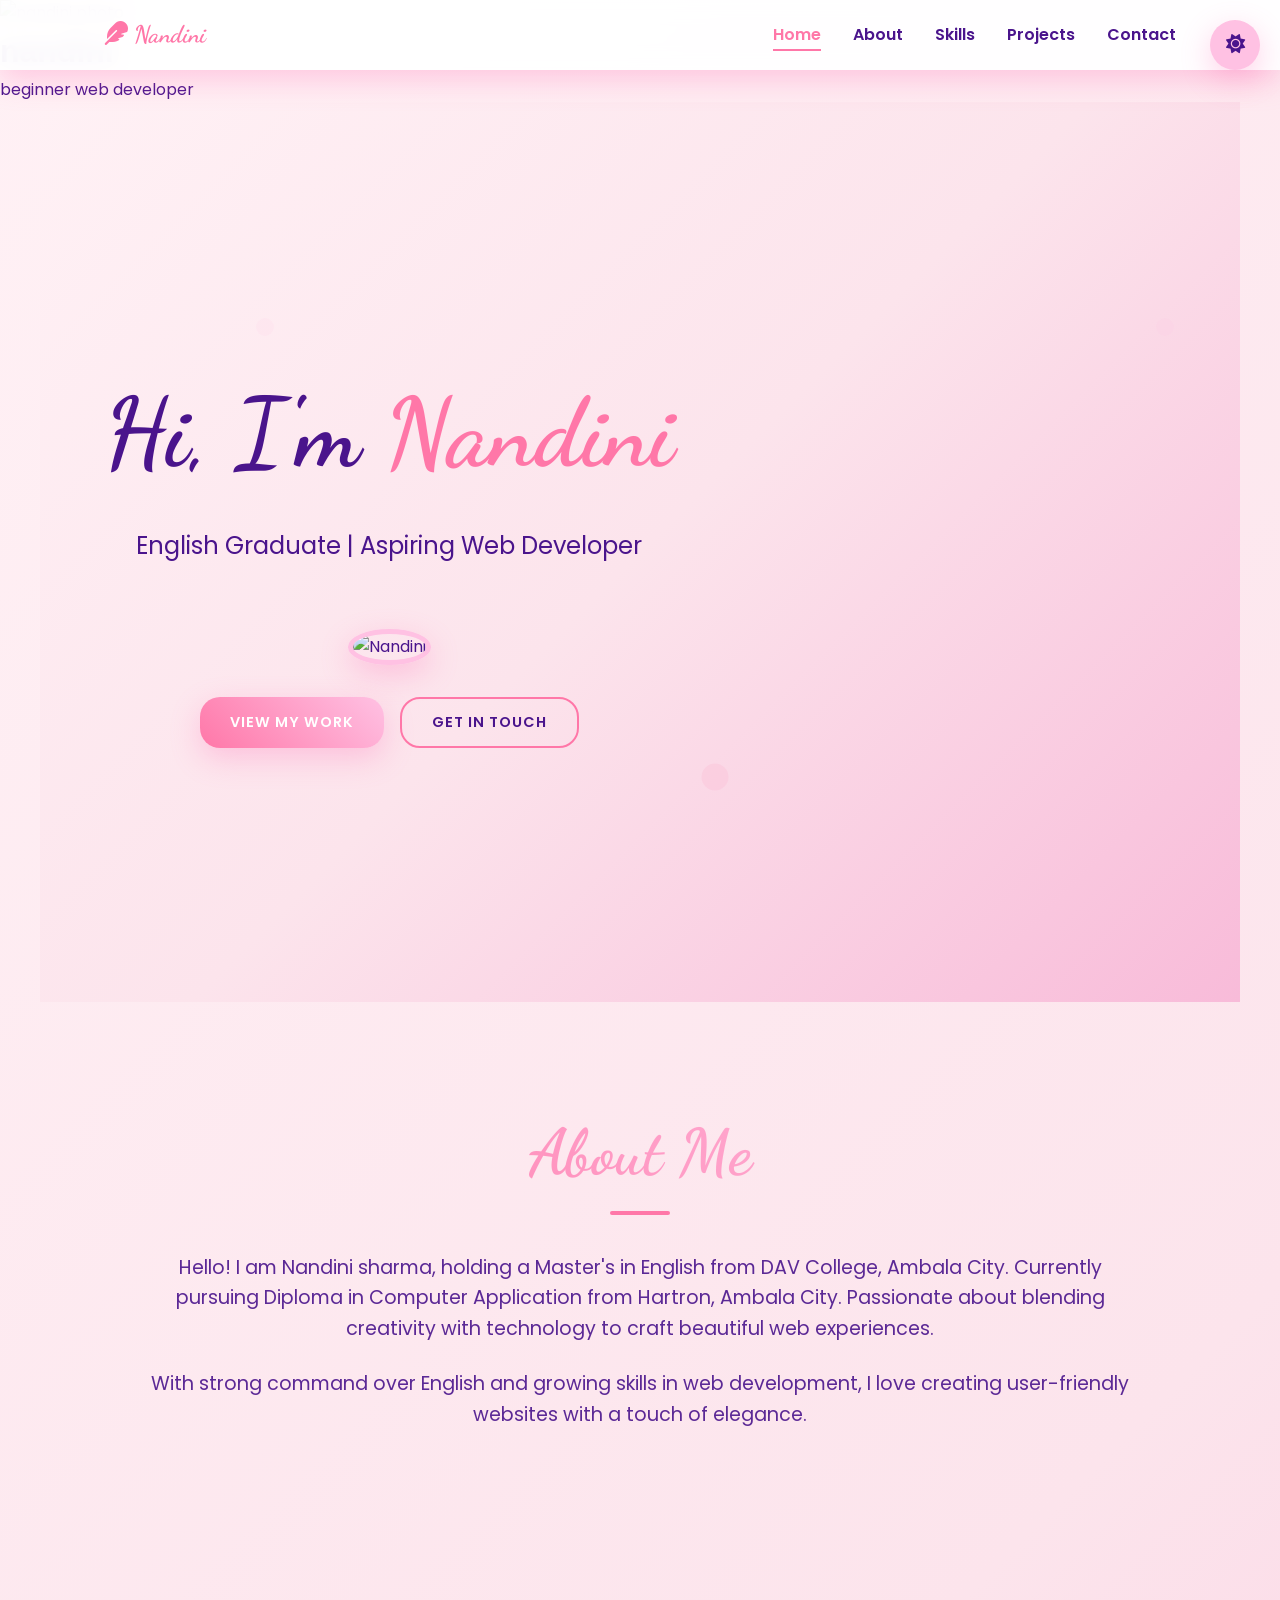
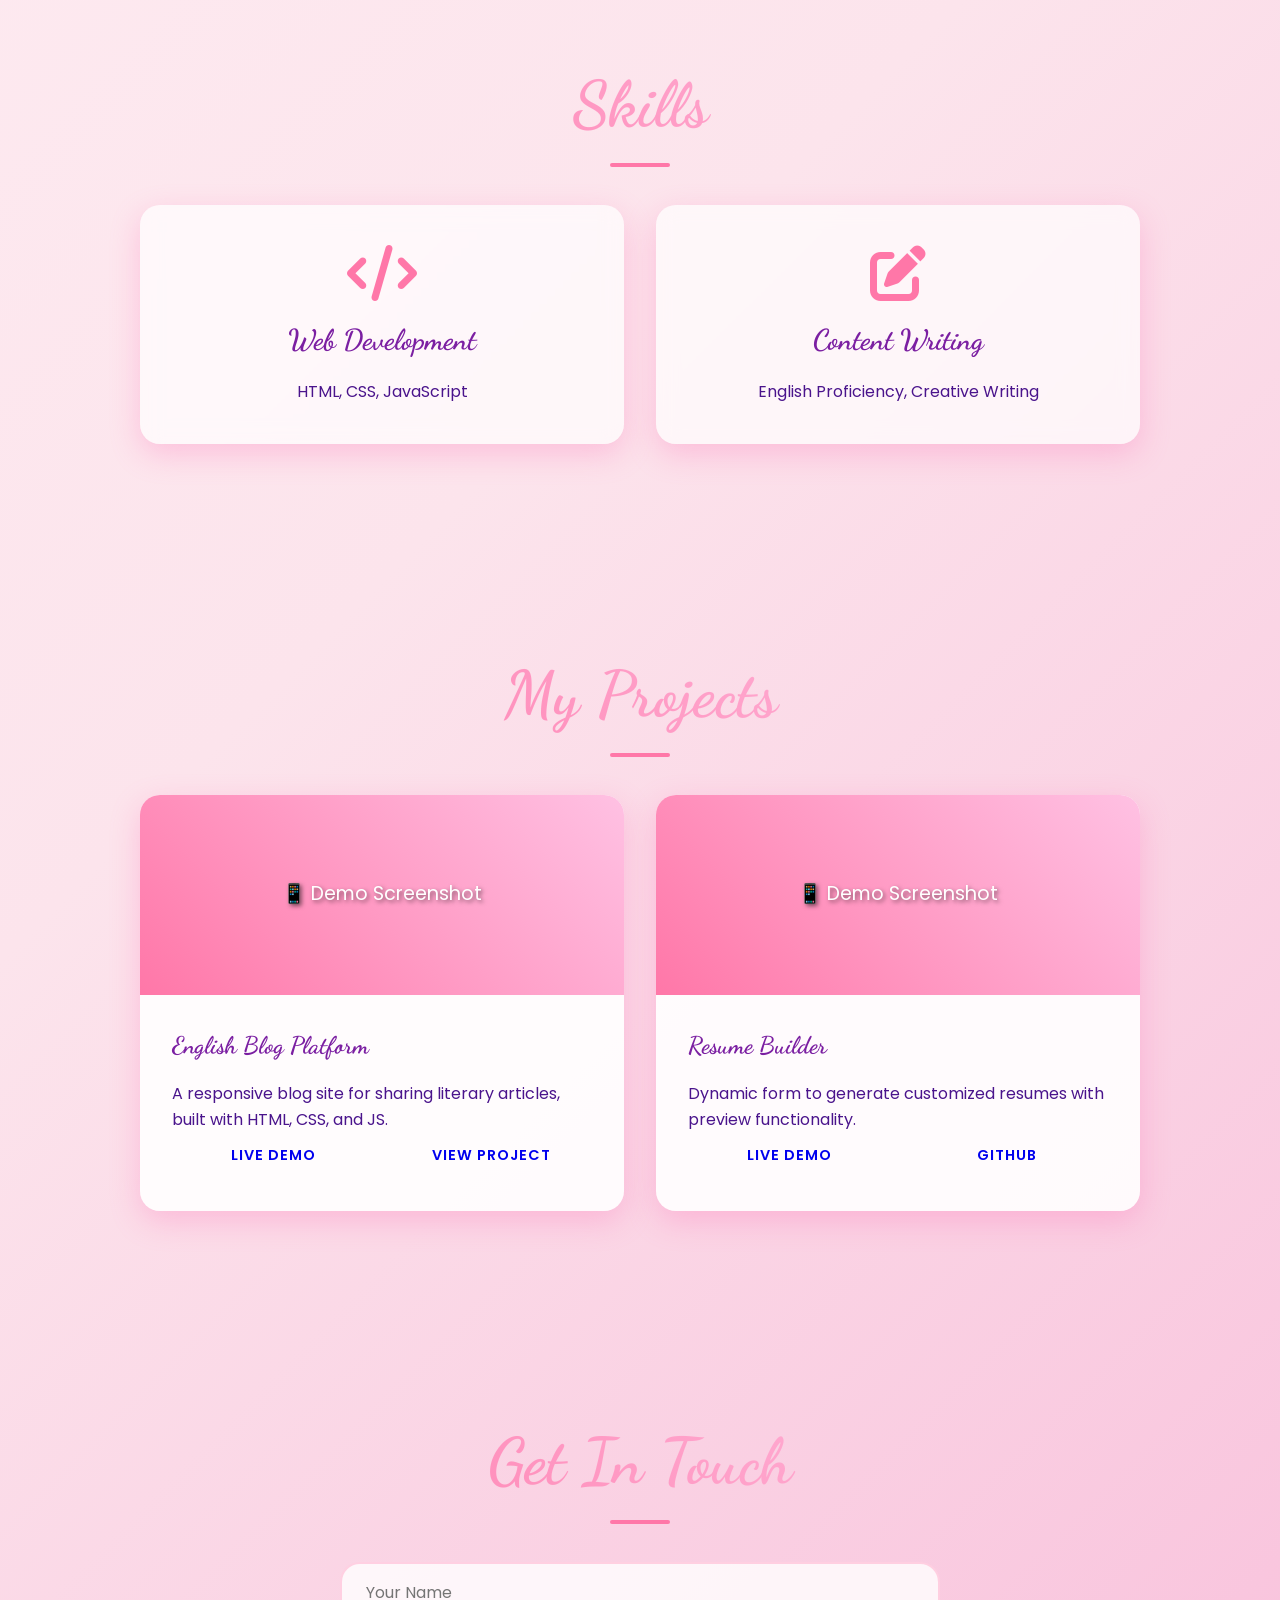
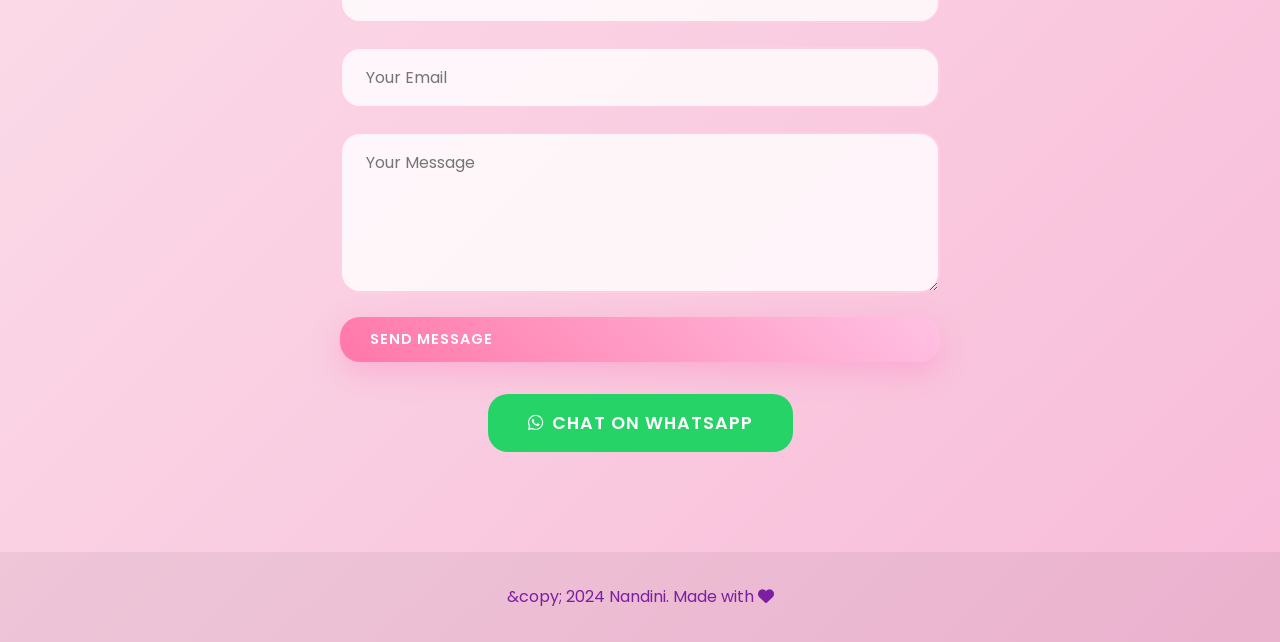
==== commit 8fda7b80: "Update index.html" ====
--- a/index.html
+++ b/index.html
@@ -15,6 +15,11 @@
     </button>
 
     <!-- Navbar -->
+    <div class="profile">
+        <img src="myphoto.jpg" alt="nandini photo" width="200">
+        <h1>nandini</h1>
+        <p>beginner web developer</p>
+    </div>
     <nav class="navbar">
         <div class="nav-container">
             <div class="logo">
@@ -145,7 +150,7 @@
             <button type="submit" class="btn primary">Send Message</button>
         </form>
         <div class="whatsapp-btn">
-            <a href="https://wa.me/+919876543210?text=Hi%20Nandini!%20I%27m%20interested%20in%20your%20portfolio." target="_blank" class="btn whatsapp">
+            <a href="https://wa.me/+917206654210?text=Hi%20Nandini!%20I%27m%20interested%20in%20your%20portfolio." target="_blank" class="btn whatsapp">
                 <i class="fab fa-whatsapp"></i> Chat on WhatsApp
             </a>
         </div>
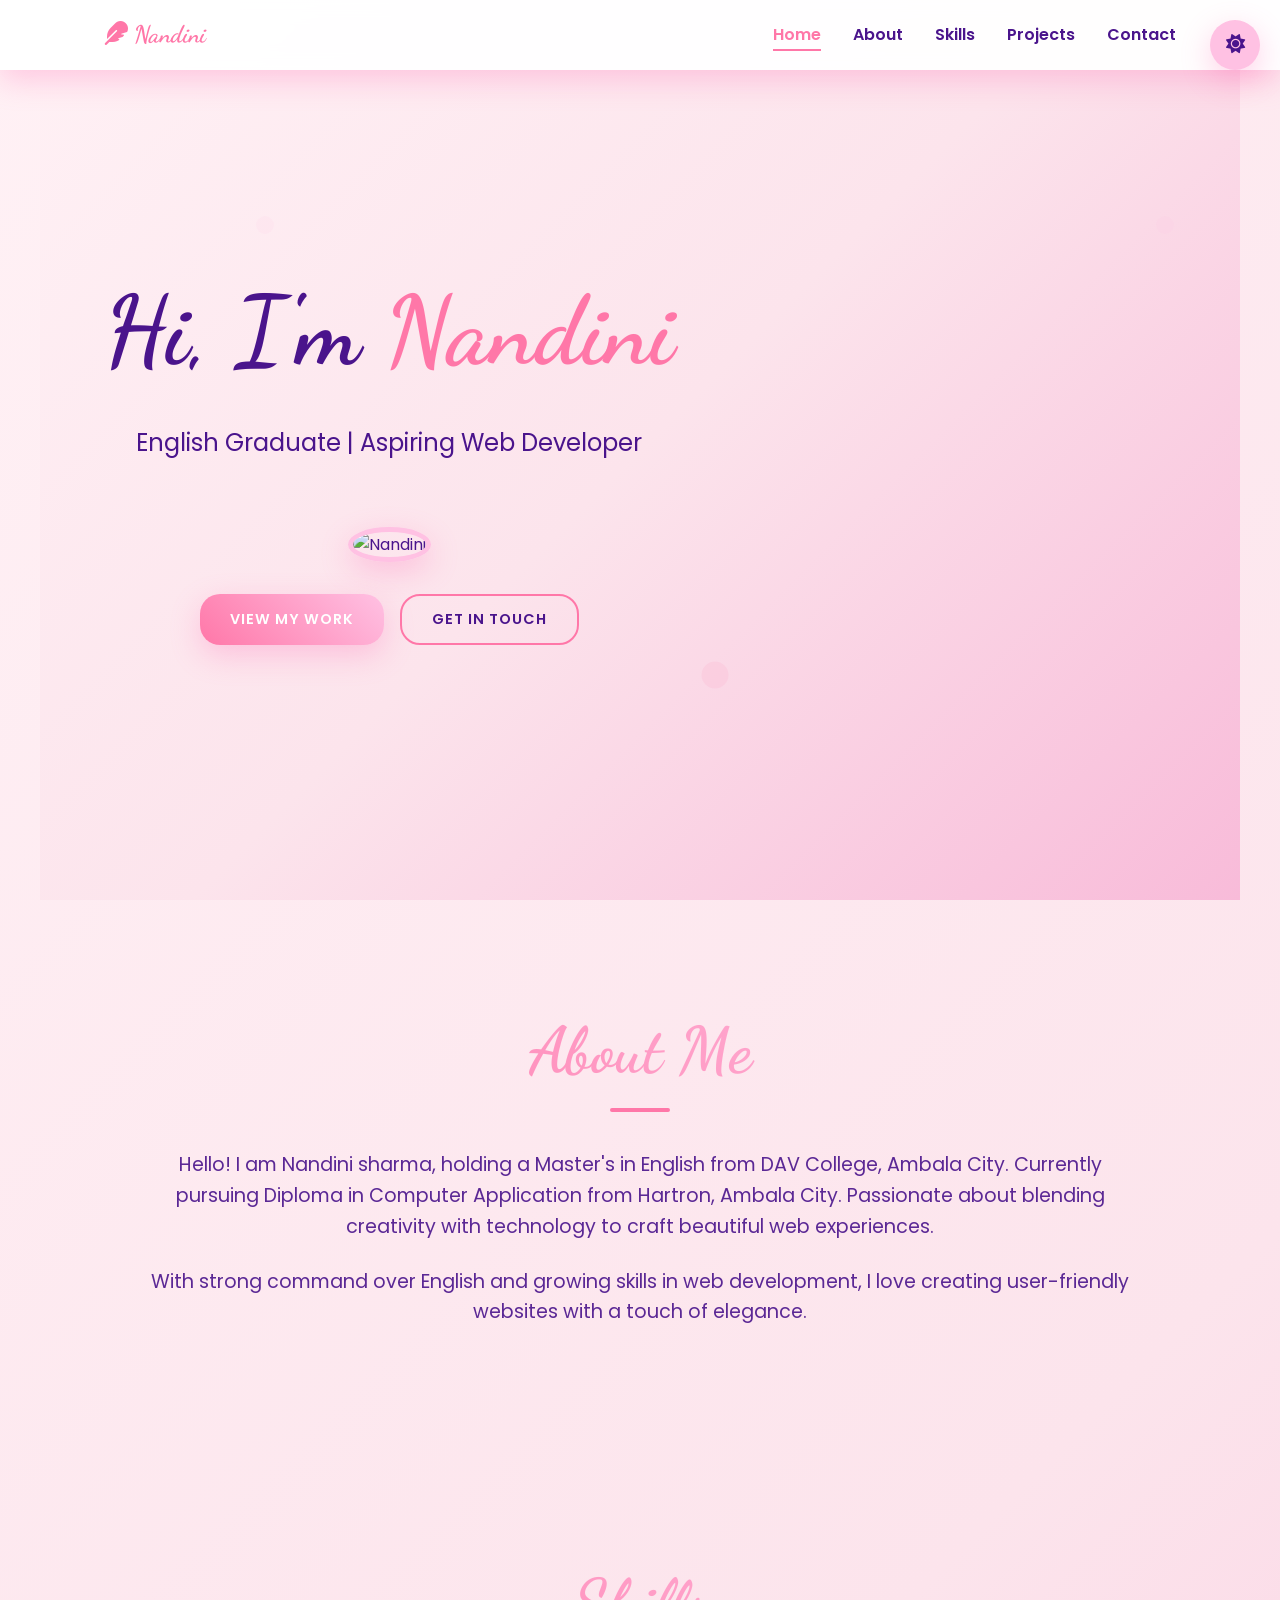
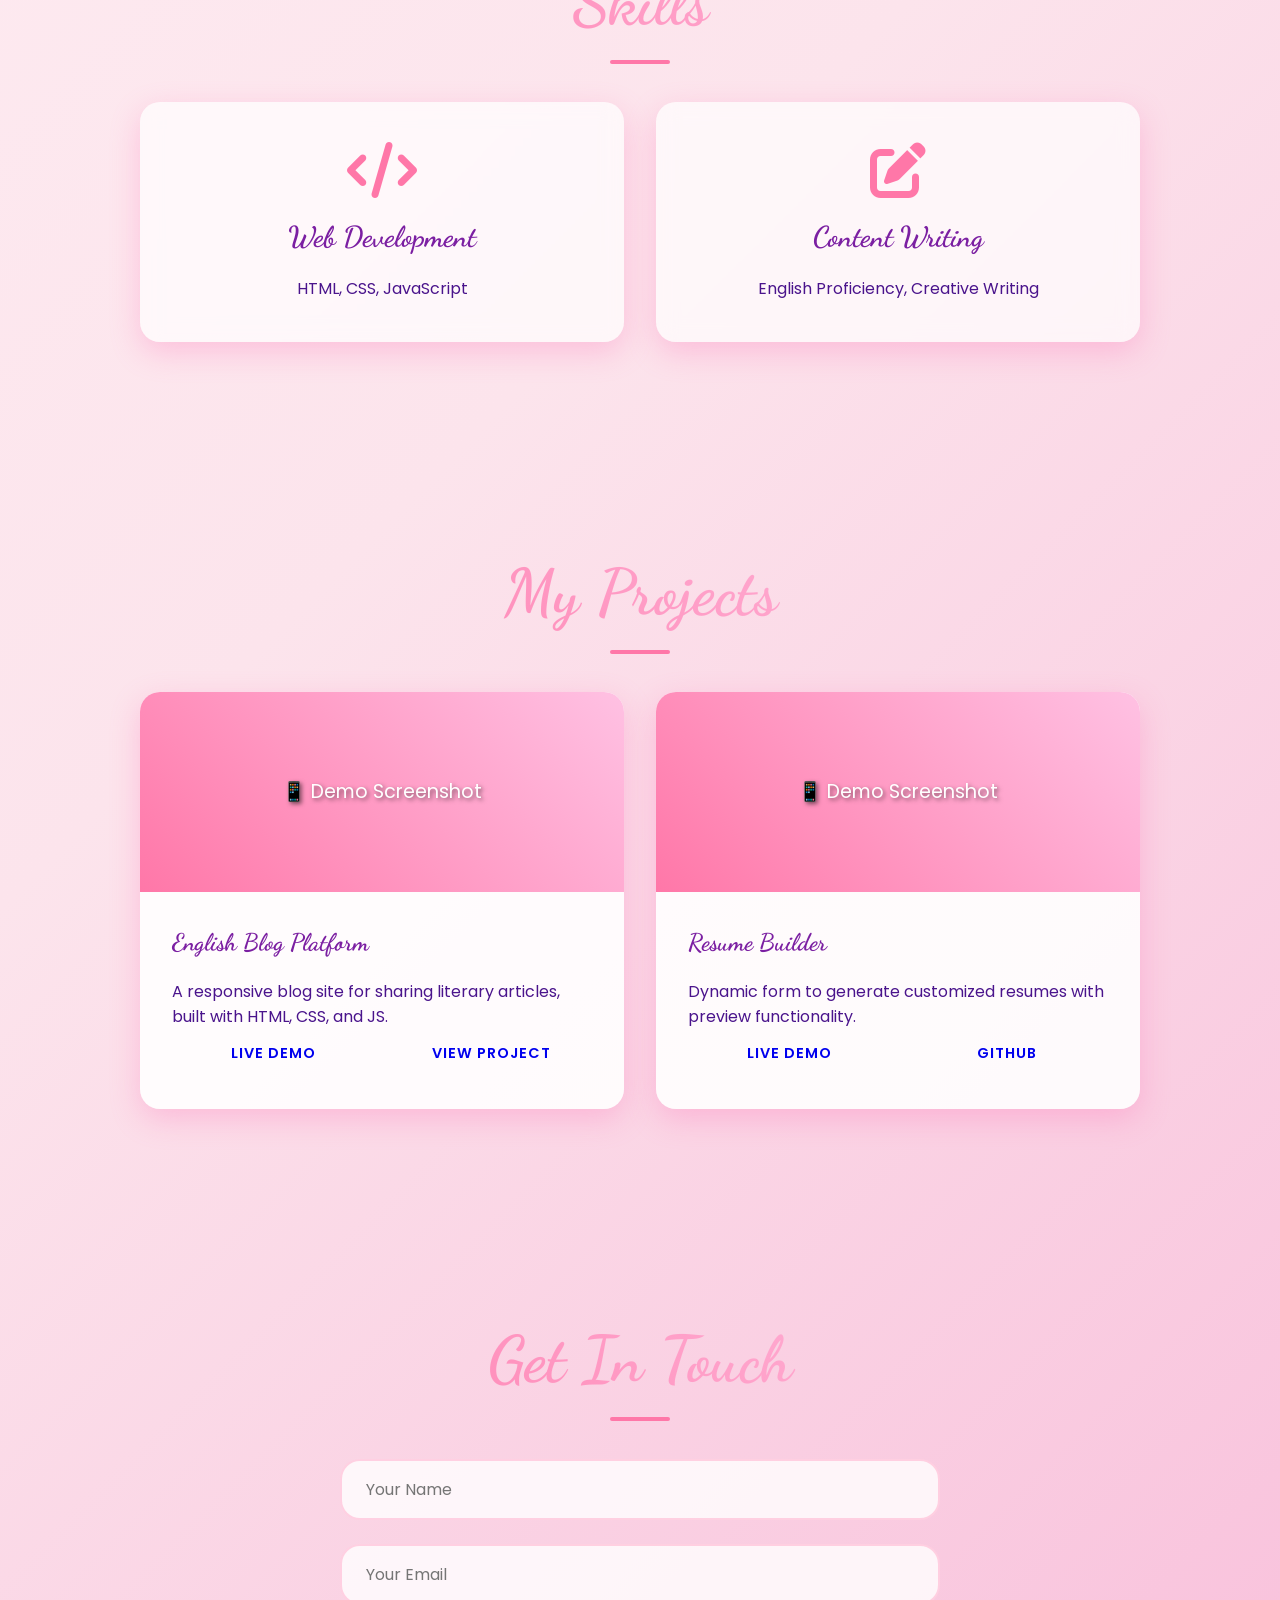
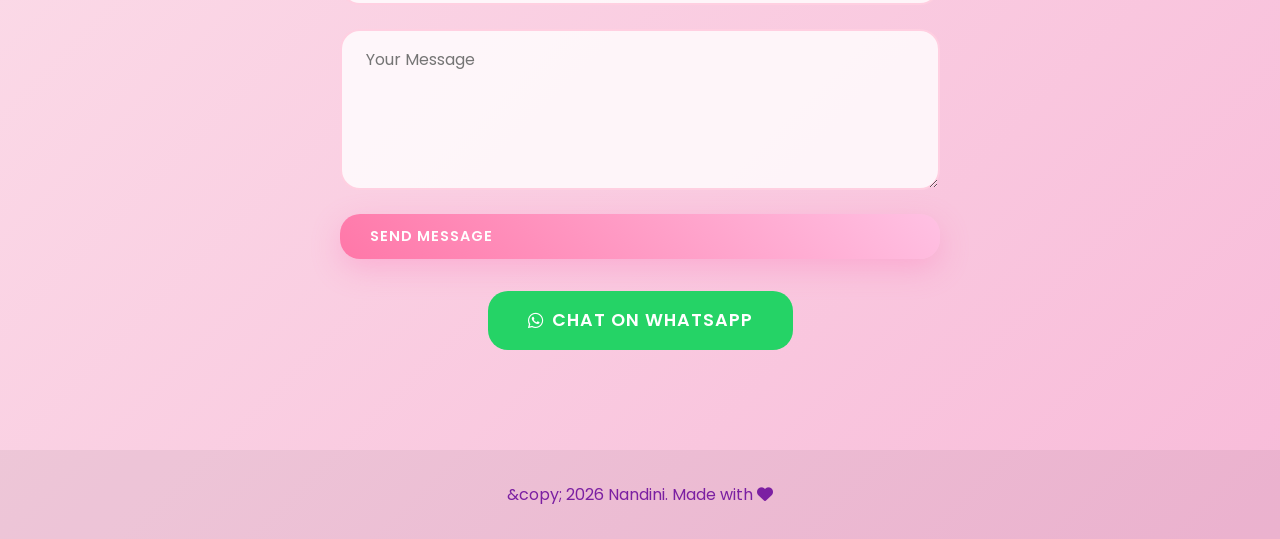
==== commit 99f99867: "Update index.html" ====
--- a/index.html
+++ b/index.html
@@ -15,11 +15,6 @@
     </button>
 
     <!-- Navbar -->
-    <div class="profile">
-        <img src="myphoto.jpg" alt="nandini photo" width="200">
-        <h1>nandini</h1>
-        <p>beginner web developer</p>
-    </div>
     <nav class="navbar">
         <div class="nav-container">
             <div class="logo">
@@ -158,7 +153,7 @@
 
     <!-- Footer -->
     <footer>
-        <p>&amp;copy; 2024 Nandini. Made with <i class="fas fa-heart"></i></p>
+        <p>&amp;copy; 2026 Nandini. Made with <i class="fas fa-heart"></i></p>
     </footer>
 
     <script src="script.js"></script>
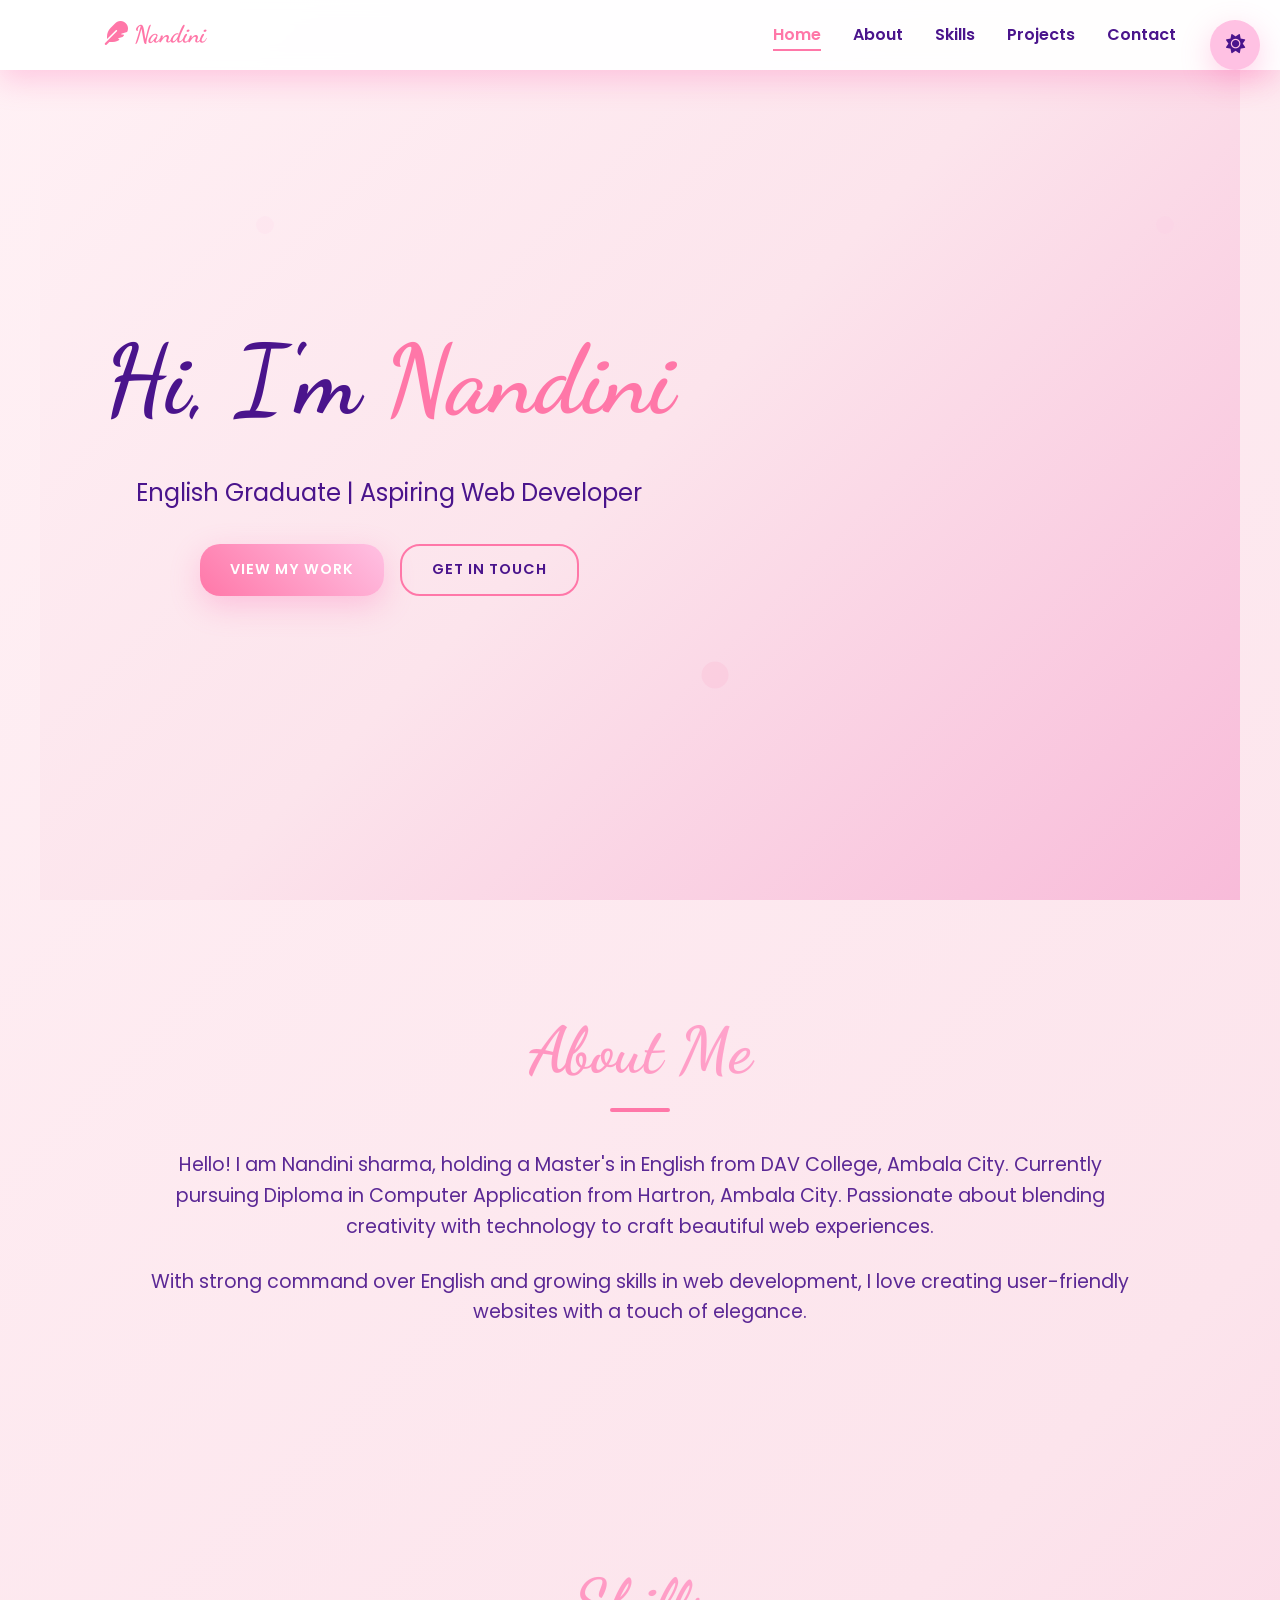
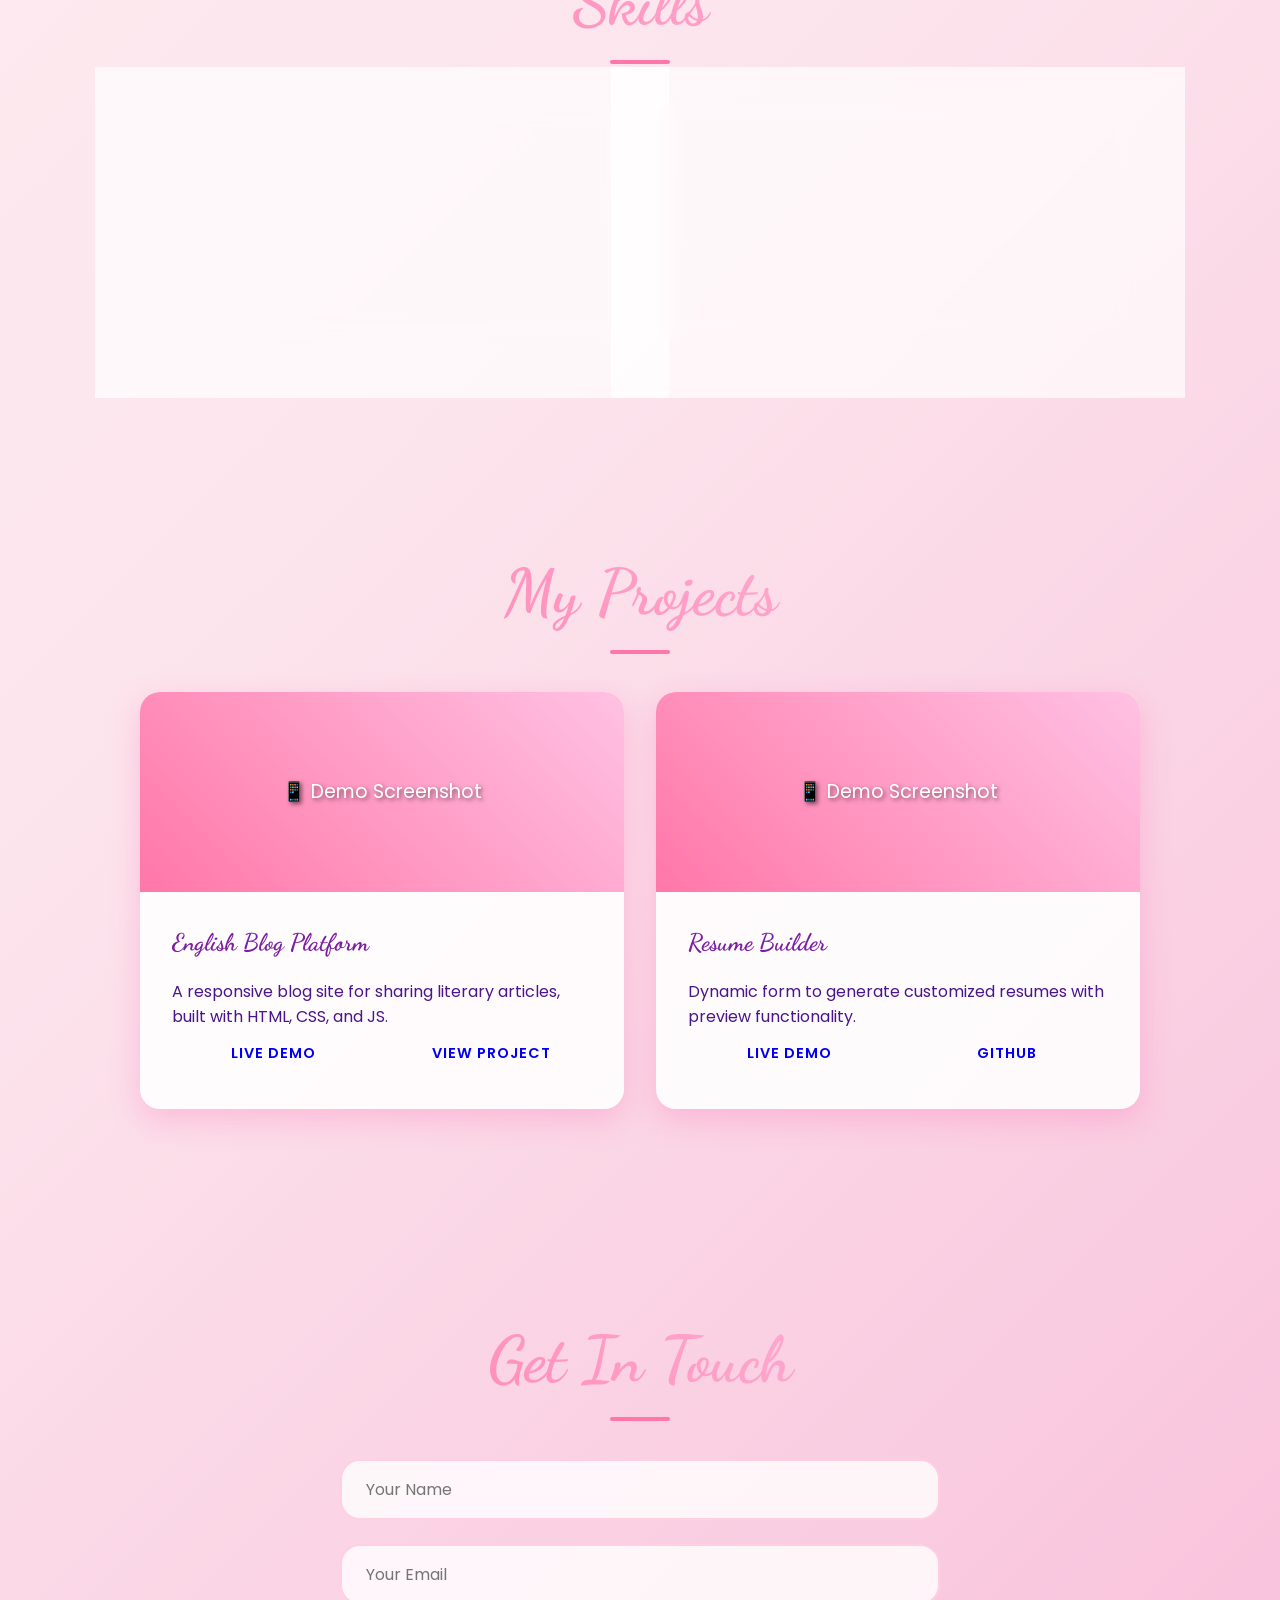
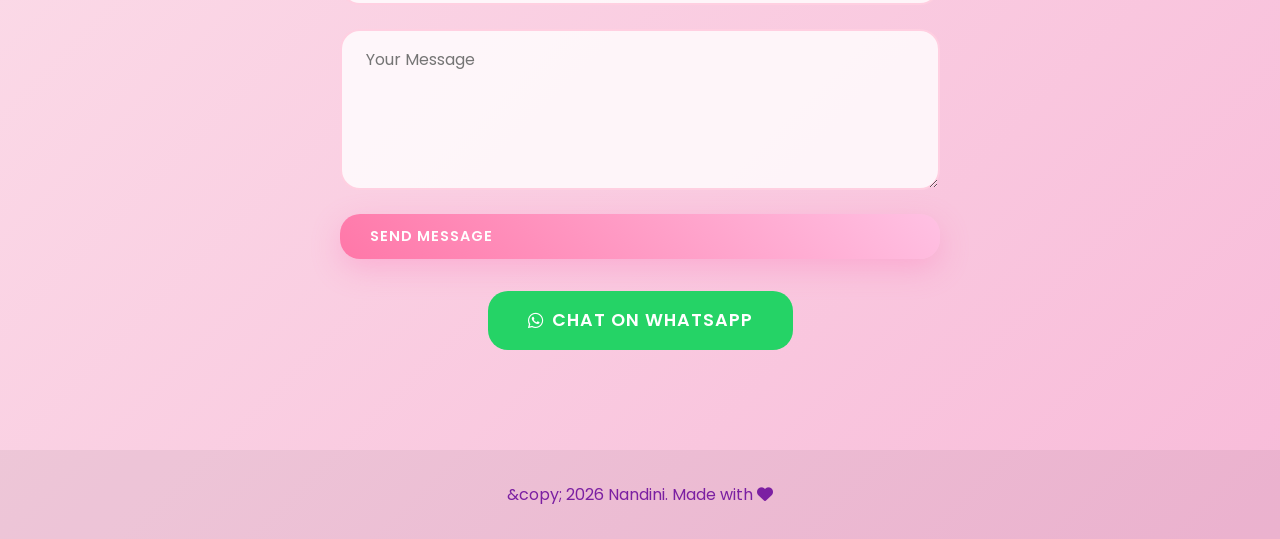
==== commit d64227ac: "Update index.html" ====
--- a/index.html
+++ b/index.html
@@ -40,7 +40,7 @@
         <div class="hero-content">
             <h1>Hi, I'm <span class="highlight">Nandini</span></h1>
             <p class="subtitle">English Graduate | Aspiring Web Developer</p>
-            <img src="https://images.unsplash.com/photo-1494790108755-2616b612b786?w=400&amp;fit=crop&amp;crop=face" alt="Nandini" class="profile-img">
+        
             <div class="cta-buttons">
                 <a href="#projects" class="btn primary">View My Work</a>
                 <a href="#contact" class="btn secondary">Get In Touch</a>
